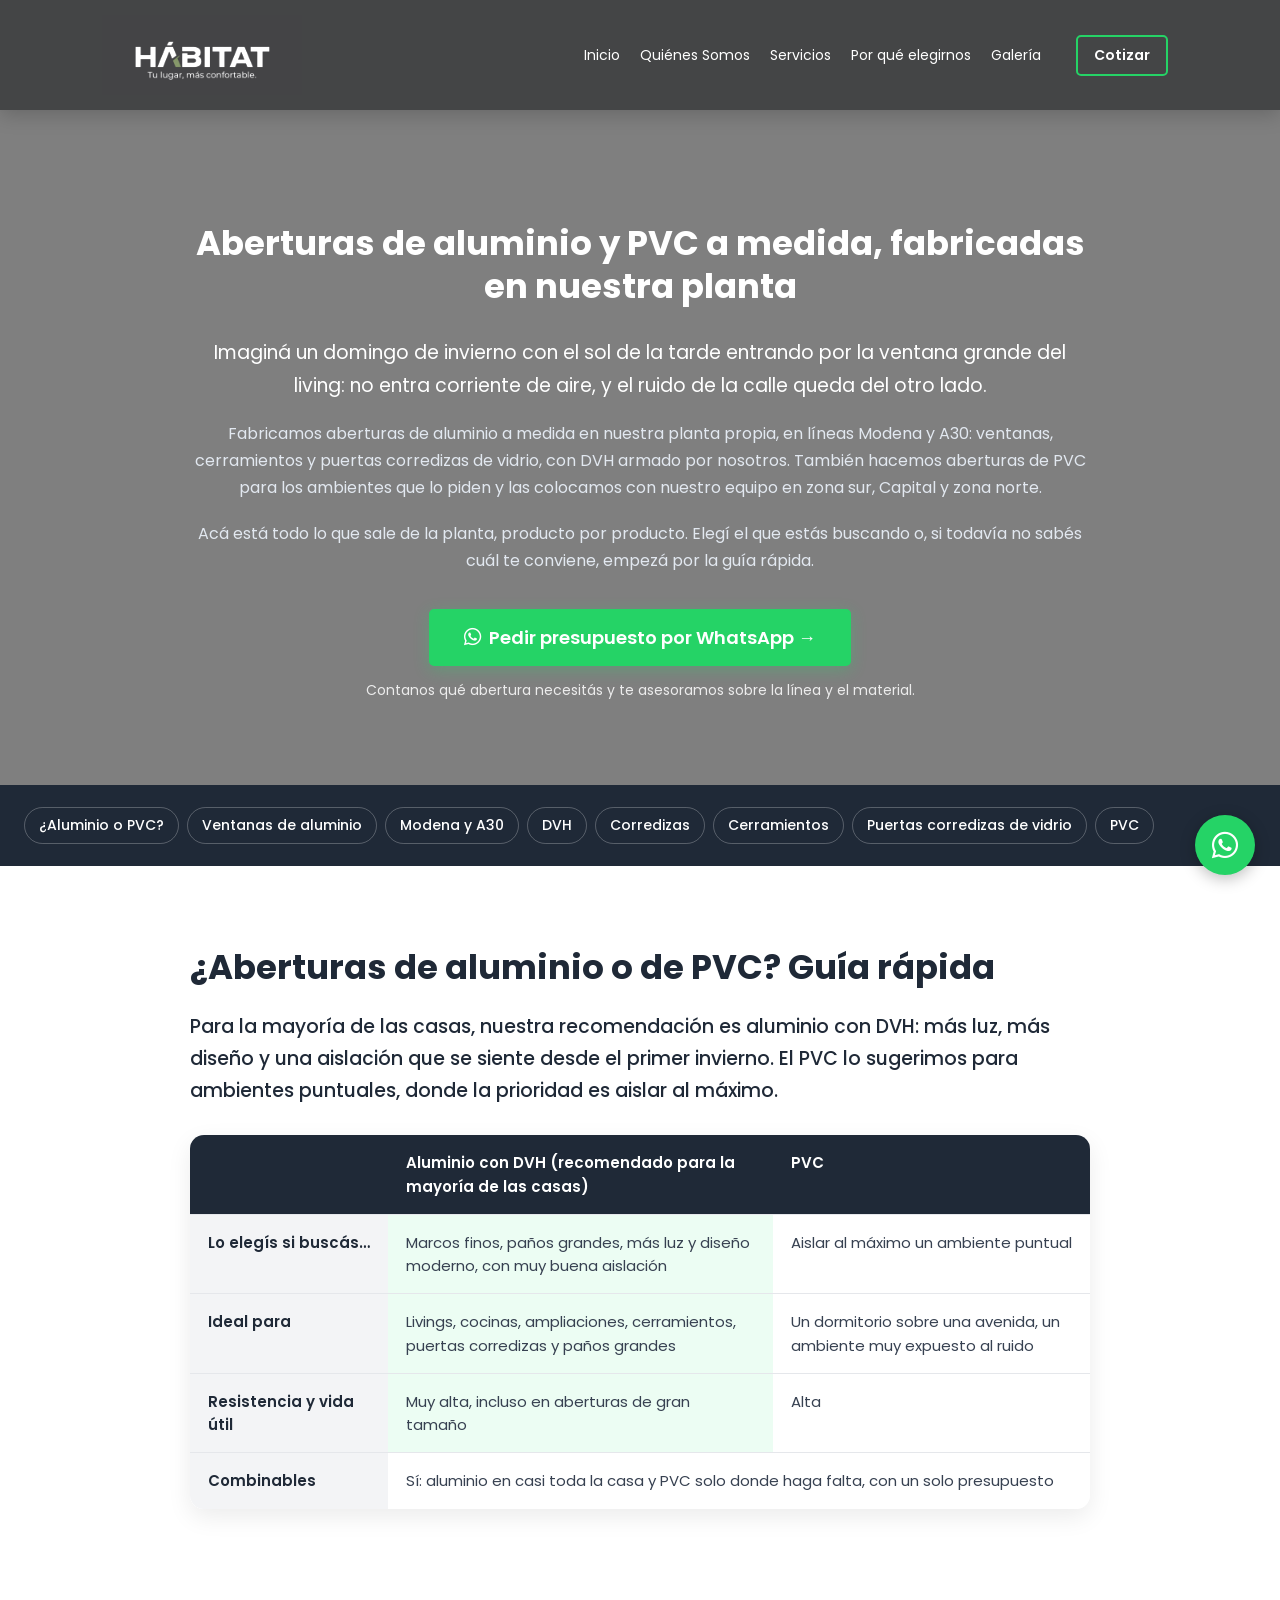
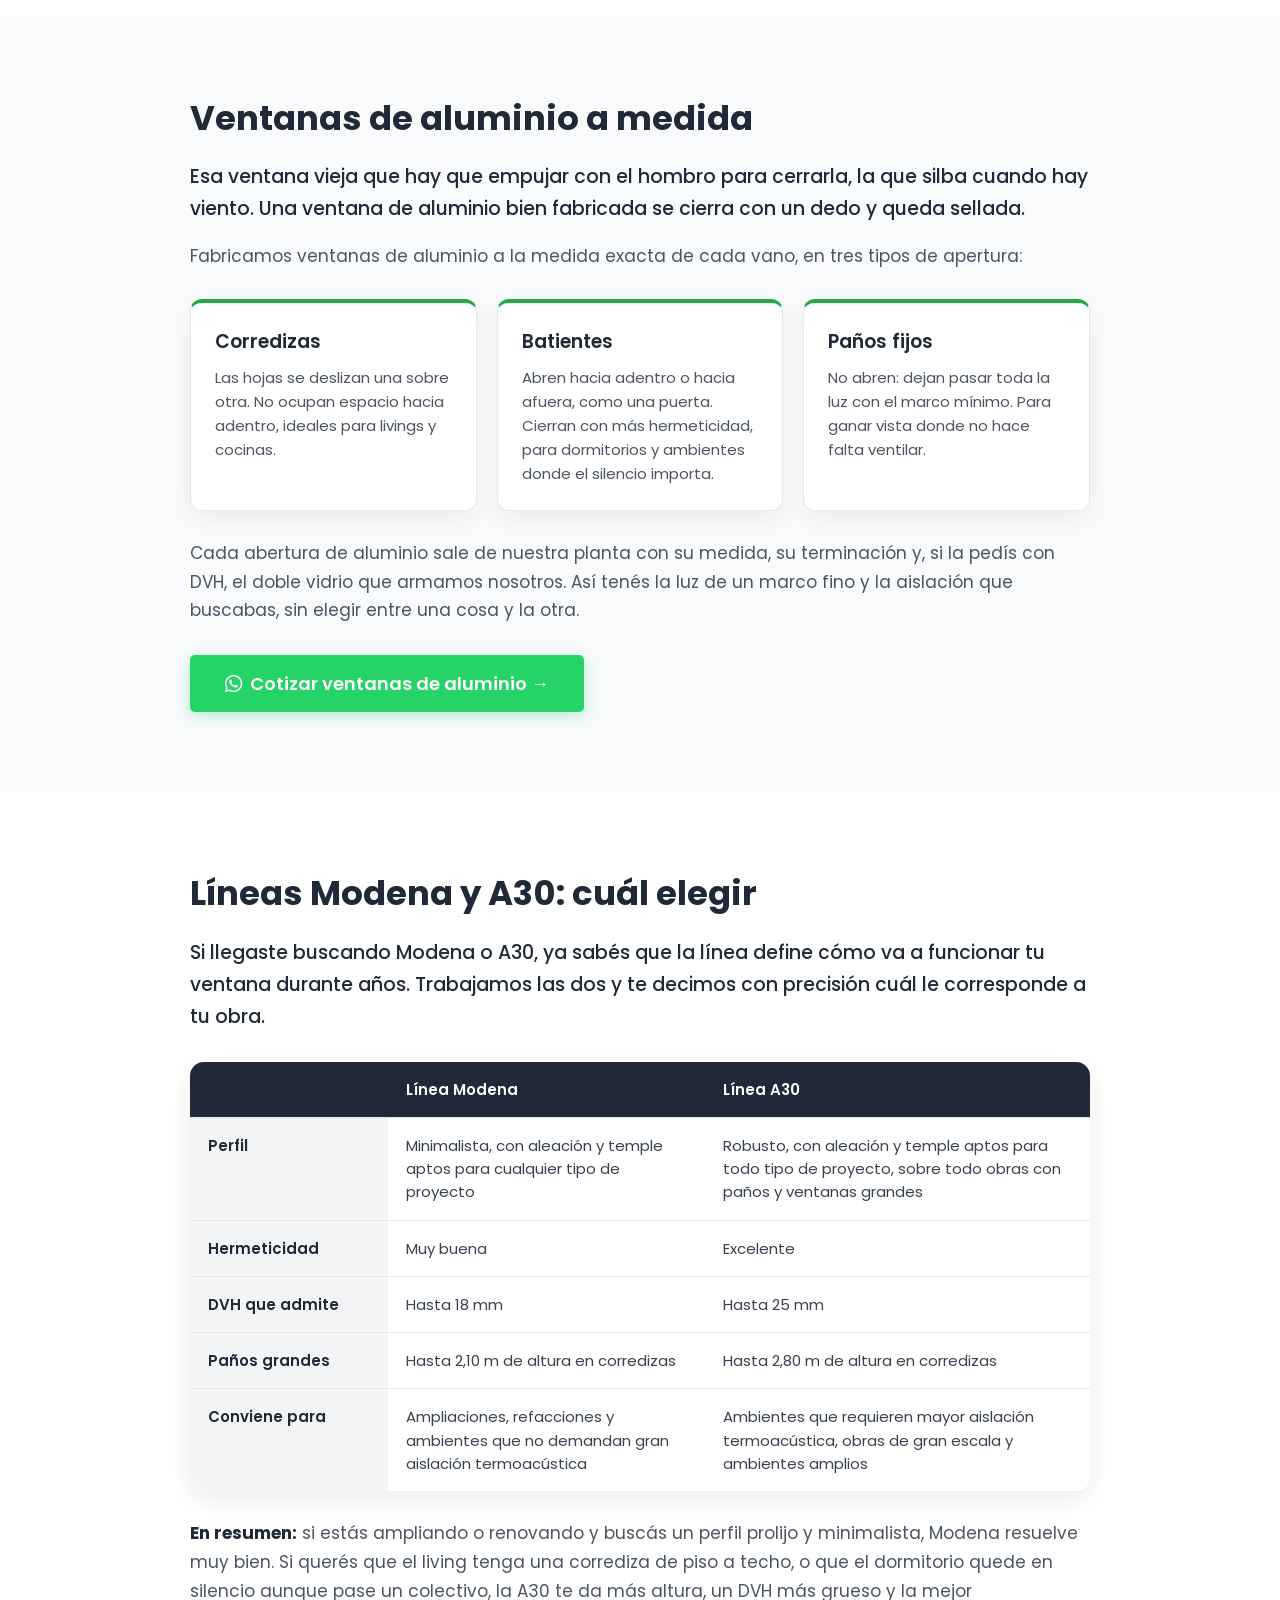
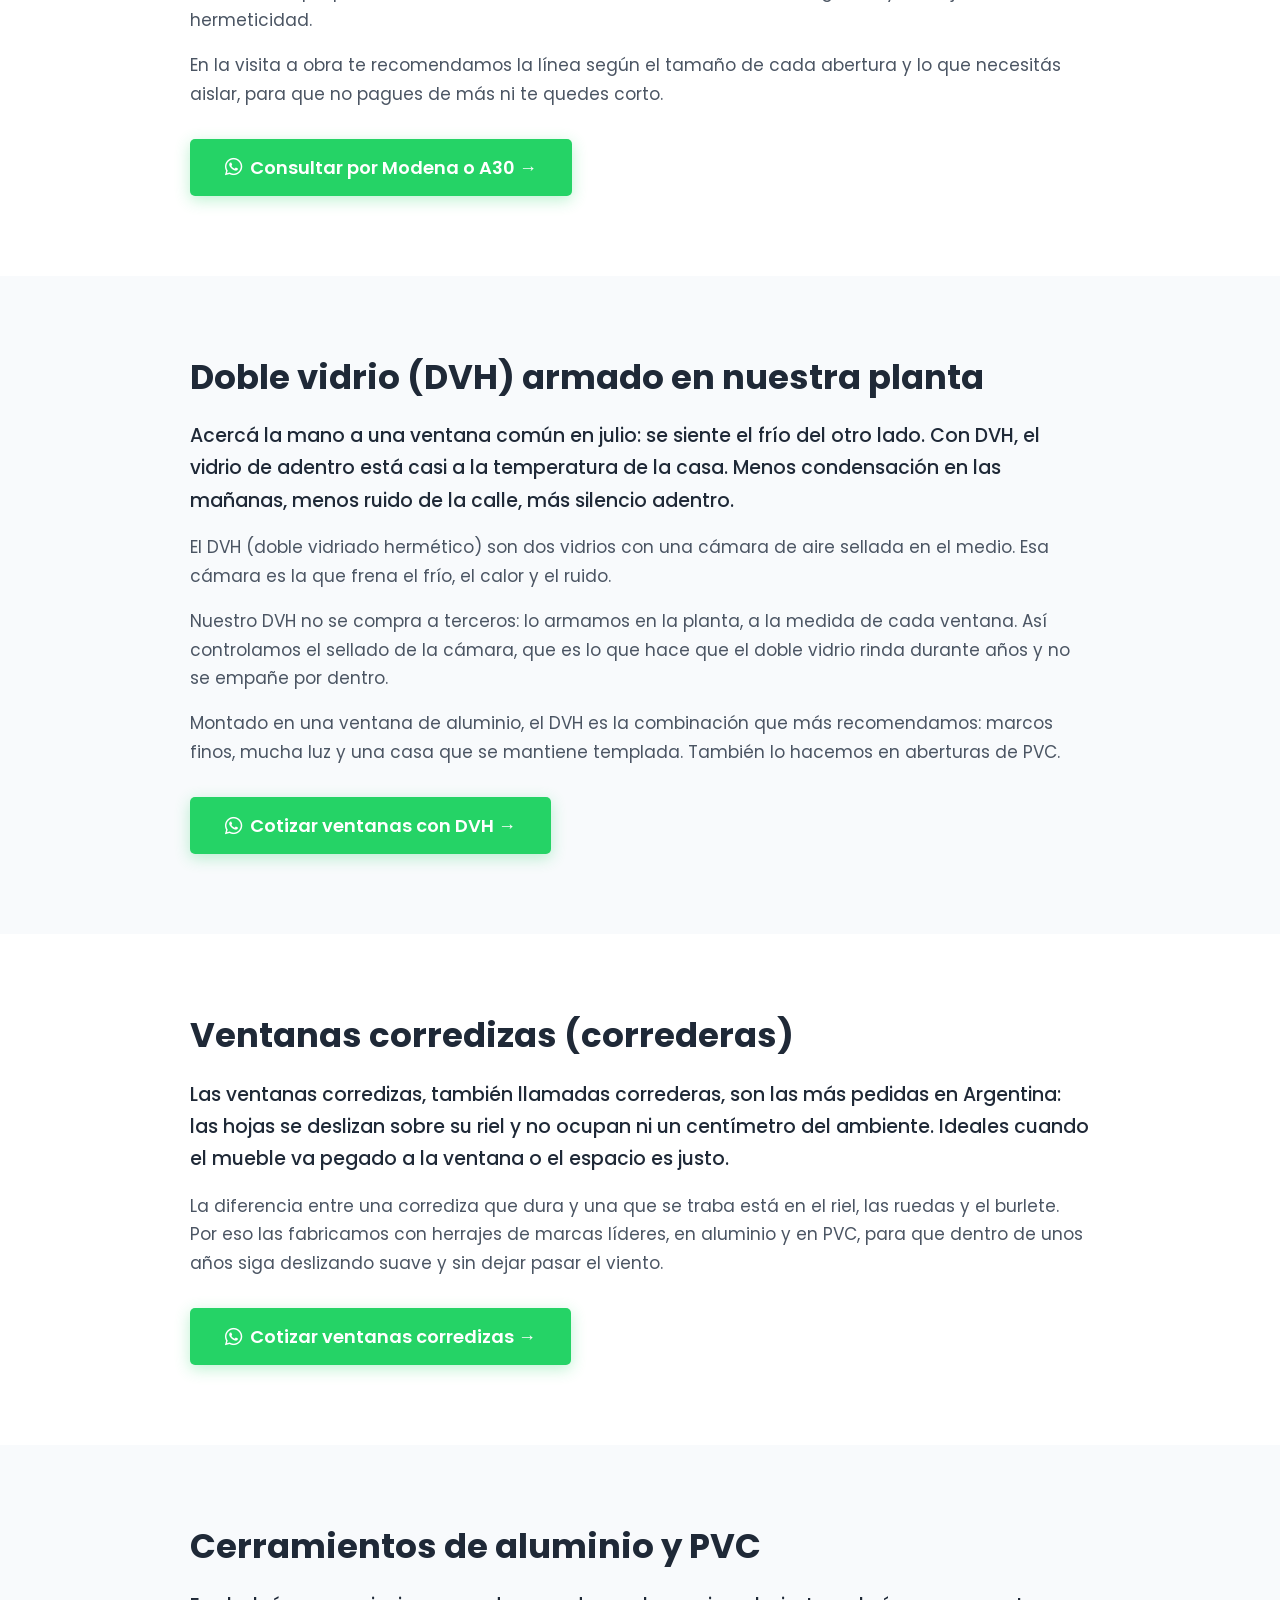
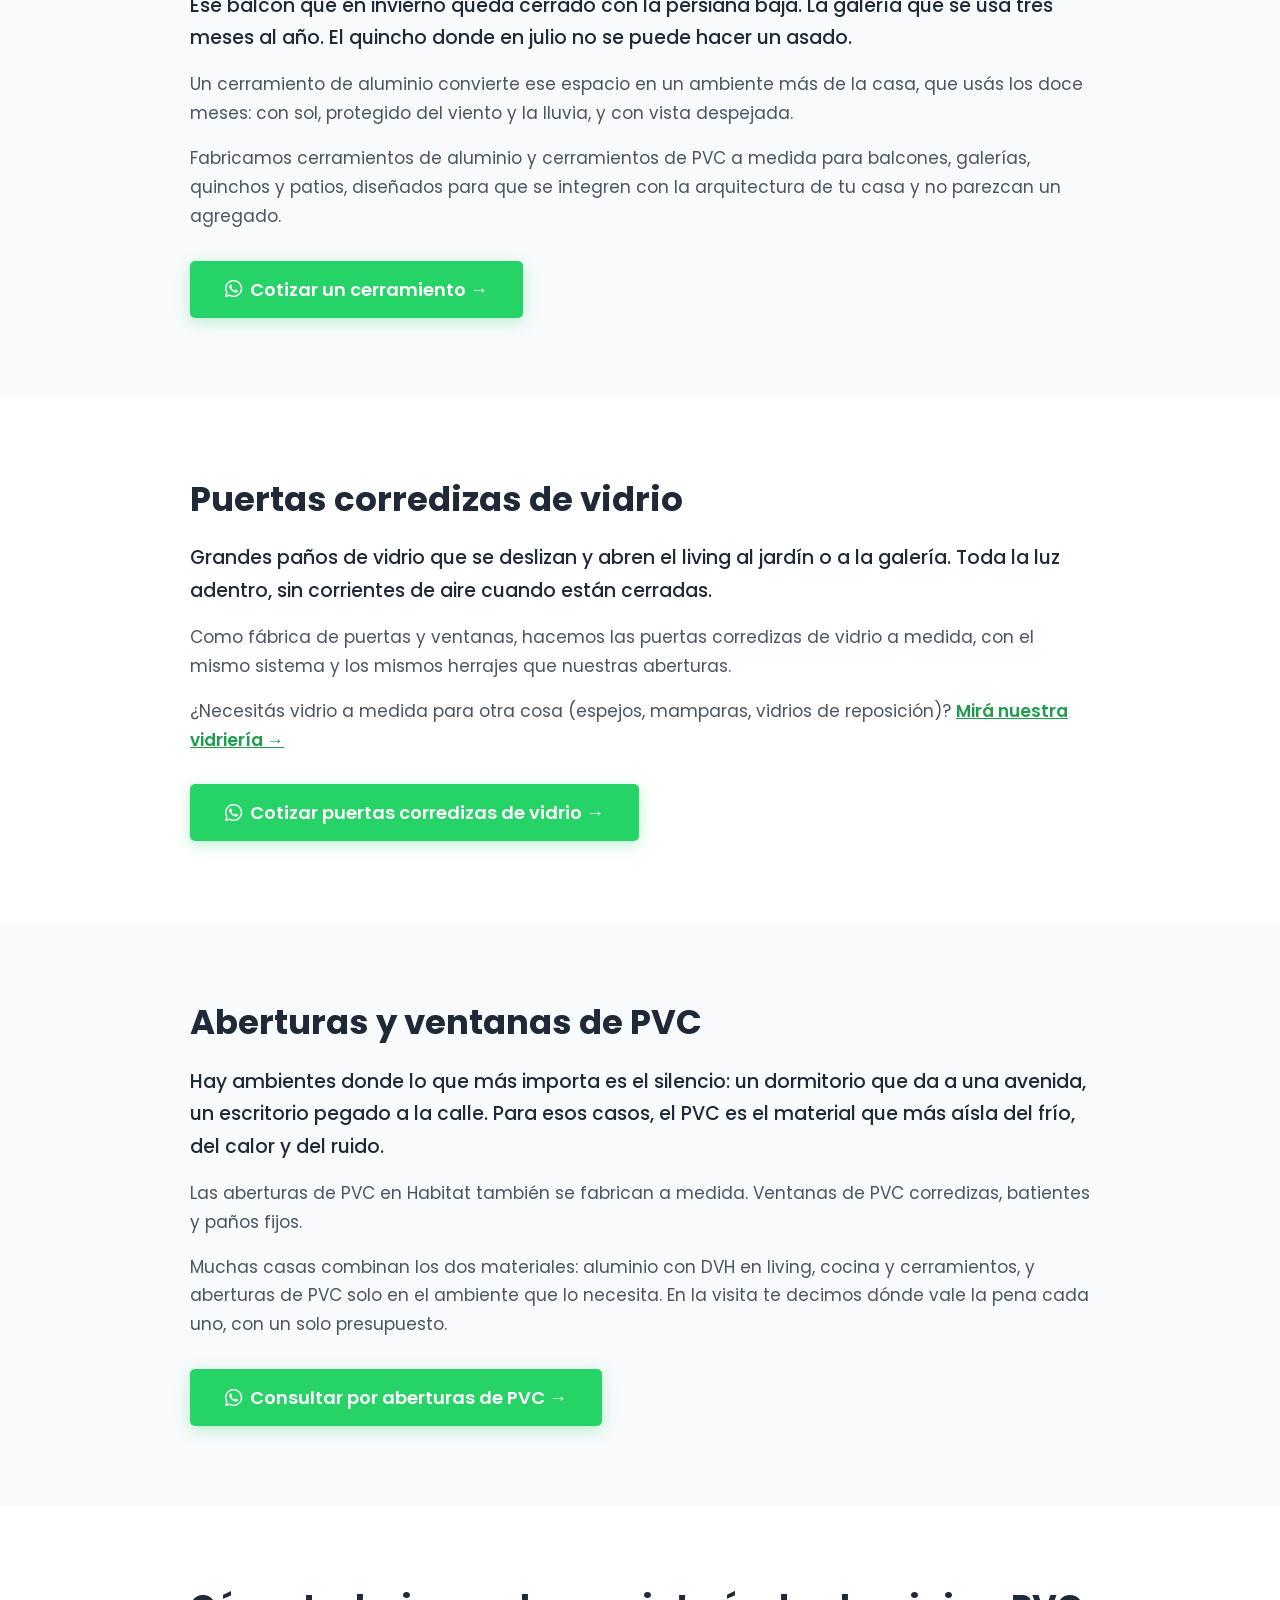
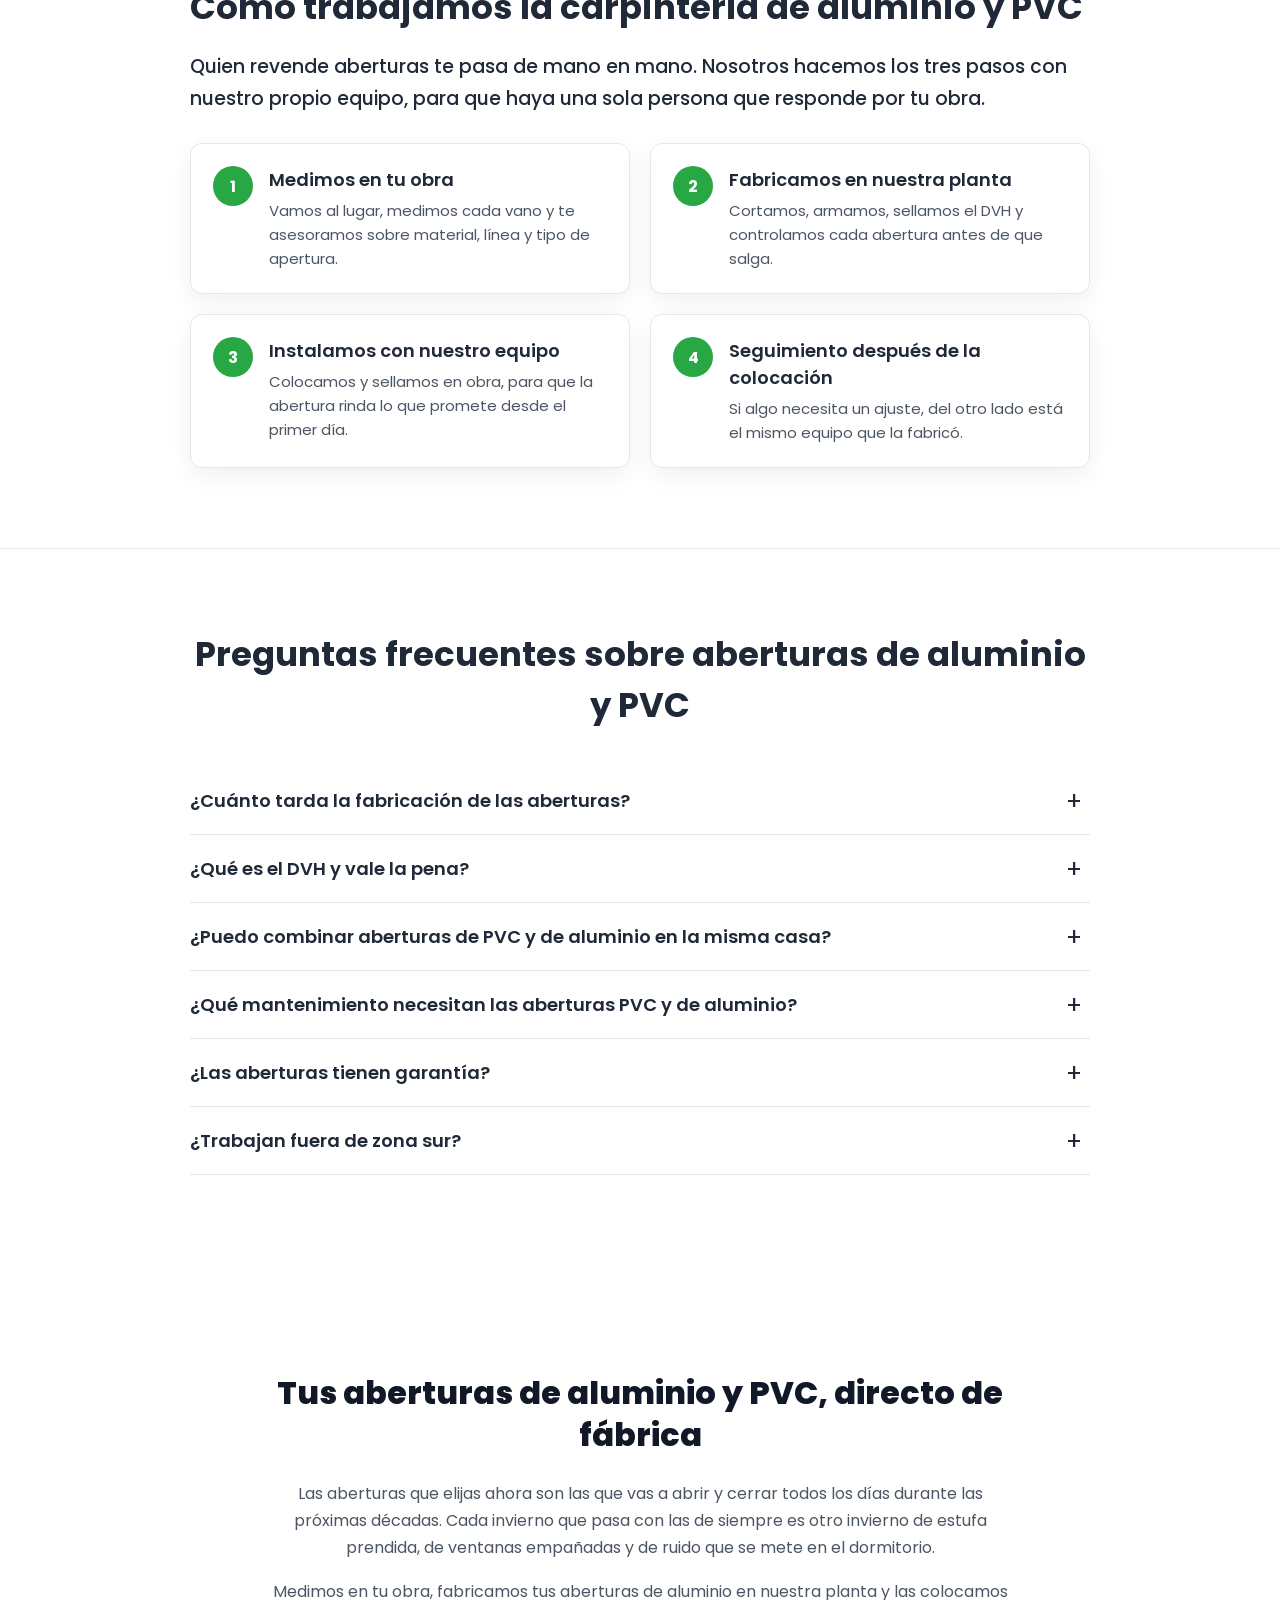
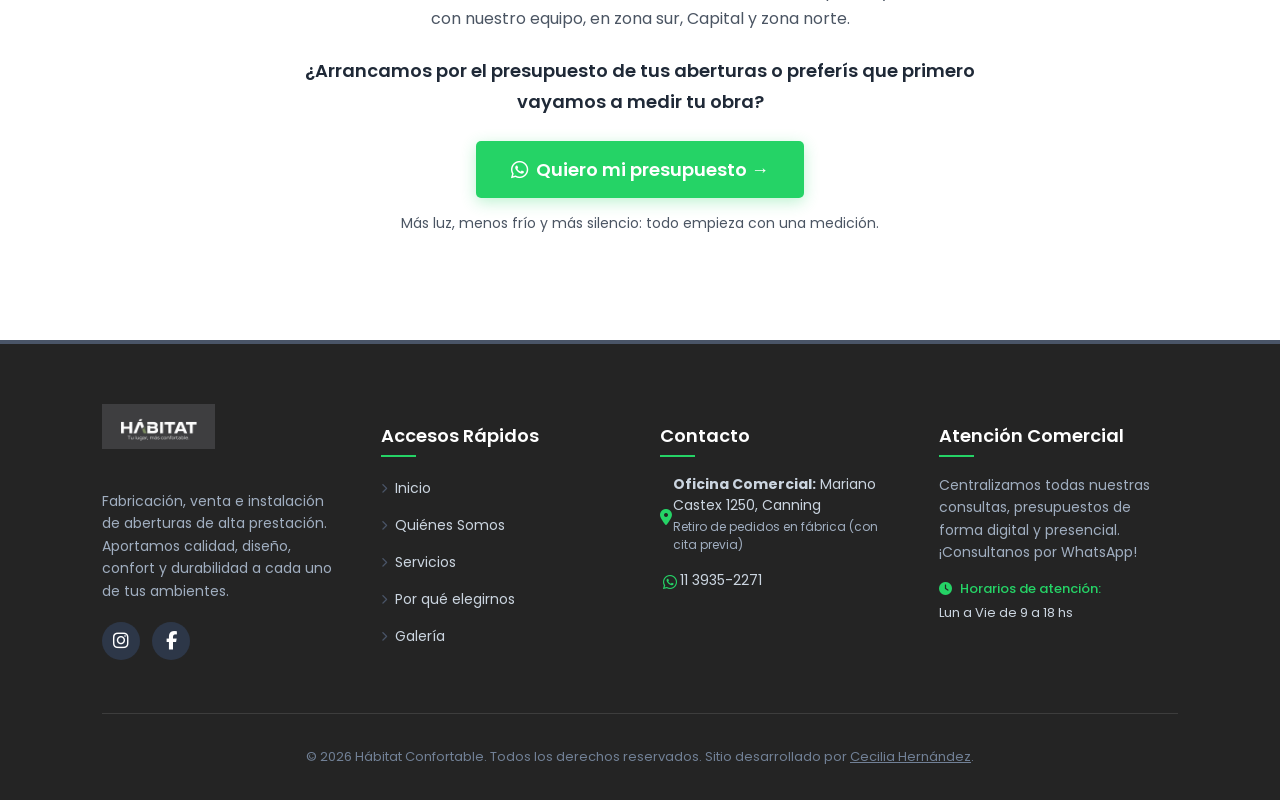
==== aberturas-de-aluminio-y-pvc.html @ ad874d30 "Actualización del sitio web" ====
<!DOCTYPE html>
<html lang="es">
<head>
    <meta charset="UTF-8">
    <meta name="facebook-domain-verification" content="z98kvxkboba6dz3yk1xuetk0y6d1am" />
    <meta name="viewport" content="width=device-width, initial-scale=1.0">
    <!-- PENDIENTE: title y description propuestos por mí (el documento de contenido no los trae). Ajustalos si hace falta. -->
    <title>Aberturas de Aluminio y PVC a Medida en Canning | Hábitat Confortable</title>
    <meta name="description" content="Aberturas de aluminio y PVC a medida, fabricadas en nuestra planta de Canning. Líneas Modena y A30, DVH, cerramientos y puertas corredizas. Pedí tu presupuesto.">

    <link rel="icon" type="image/png" href="assets/logohabitat(1).png">
    <link rel="apple-touch-icon" href="assets/logohabitat(1).png">
    <link rel="canonical" href="https://habitatconfortable.com.ar/aberturas-de-aluminio-y-pvc">

    <meta property="og:title" content="Aberturas de Aluminio y PVC a Medida en Canning | Hábitat Confortable">
    <meta property="og:description" content="Aberturas de aluminio y PVC a medida, fabricadas en nuestra planta de Canning. Líneas Modena y A30, DVH, cerramientos y puertas corredizas.">
    <meta property="og:image" content="https://habitatconfortable.com.ar/assets/logohabitat%281%29.png">
    <meta property="og:url" content="https://habitatconfortable.com.ar/aberturas-de-aluminio-y-pvc">
    <meta property="og:type" content="website">

    <script>(function(w,d,s,l,i){w[l]=w[l]||[];w[l].push({'gtm.start':
    new Date().getTime(),event:'gtm.js'});var f=d.getElementsByTagName(s)[0],
    j=d.createElement(s),dl=l!='dataLayer'?'&l='+l:'';j.async=true;j.src=
    'https://www.googletagmanager.com/gtm.js?id='+i+dl;f.parentNode.insertBefore(j,f);
    })(window,document,'script','dataLayer','GTM-58N4S3FC');</script>

    <script>
    !function(f,b,e,v,n,t,s)
    {if(f.fbq)return;n=f.fbq=function(){n.callMethod?
    n.callMethod.apply(n,arguments):n.queue.push(arguments)};
    if(!f._fbq)f._fbq=n;n.push=n;n.loaded=!0;n.version='2.0';
    n.queue=[];t=b.createElement(e);t.async=!0;
    t.src=v;s=b.getElementsByTagName(e)[0];
    s.parentNode.insertBefore(t,s)}(window, document,'script',
    'https://connect.facebook.net/en_US/fbevents.js');
    fbq('init', '1719122956096300');
    fbq('track', 'PageView');
    </script>
    <noscript><img height="1" width="1" style="display:none"
    src="https://www.facebook.com/tr?id=1719122956096300&ev=PageView&noscript=1"
    /></noscript>

    <link rel="preconnect" href="https://fonts.googleapis.com">
    <link rel="preconnect" href="https://fonts.gstatic.com" crossorigin>
    <link href="https://fonts.googleapis.com/css2?family=Poppins:wght@300;400;600;700&display=swap" rel="stylesheet">
    <link rel="stylesheet" href="https://cdnjs.cloudflare.com/ajax/libs/font-awesome/6.4.2/css/all.min.css">
    <link rel="stylesheet" href="style.css">

    <style>
    /* ===== Estilos propios de la página hub ===== */
    section[id] { scroll-margin-top: 130px; }

    /* Hero más compacto que el del home */
    .hub-hero { min-height: 75vh; padding: 70px 20px; }
    .hub-hero .hero-content h1 { font-size: 34px; }
    .hub-hero .cta-micro { margin: 14px 0 0; font-size: 14px; line-height: 1.5; color: rgba(255, 255, 255, 0.85); }

    /* Índice de anclas debajo del hero */
    .anchor-bar { background: #1f2937; padding: 18px 20px; text-align: center; }
    .anchor-bar a { display: inline-block; margin: 4px 4px; padding: 7px 14px; border: 1px solid rgba(255,255,255,0.25); border-radius: 999px; color: #ffffff; text-decoration: none; font-size: 14px; font-weight: 500; transition: all 0.3s ease; }
    .anchor-bar a:hover { background: #25d366; border-color: #25d366; }

    /* Secciones de contenido */
    .hub-section { padding: 80px 20px; background: #ffffff; }
    .hub-section.alt { background: #f8fafc; }
    .hub-inner { max-width: 900px; margin: 0 auto; }
    .hub-section h2 { margin: 0 0 22px; font-size: 34px; font-weight: 700; line-height: 1.25; color: #1f2937; }
    .hub-section p { margin: 0 0 16px; font-size: 17px; line-height: 1.7; color: #4b5563; }
    .hub-section p.hub-lead { font-size: 19px; font-weight: 500; color: #1f2937; }
    .hub-section strong { color: #1f2937; }
    .hub-cta { margin-top: 30px; }
    .hub-more { display: inline-block; margin-top: 4px; font-weight: 600; color: #1f9d4d; text-decoration: none; }
    .hub-more:hover { text-decoration: underline; text-underline-offset: 3px; }
    .hub-inline-link { color: #1f9d4d; font-weight: 600; }

    /* Tablas */
    .table-scroll { overflow-x: auto; margin: 28px 0; border-radius: 14px; box-shadow: 0 8px 25px rgba(0, 0, 0, 0.08); }
    .hub-table { width: 100%; min-width: 560px; border-collapse: collapse; background: #ffffff; }
    .hub-table th, .hub-table td { padding: 16px 18px; text-align: left; vertical-align: top; font-size: 15px; line-height: 1.55; color: #374151; border-bottom: 1px solid #e5e7eb; }
    .hub-table thead th { background: #1f2937; color: #ffffff; font-weight: 600; }
    .hub-table tbody th { width: 22%; font-weight: 600; color: #1f2937; background: #f3f4f6; }
    .hub-table tbody tr:last-child th, .hub-table tbody tr:last-child td { border-bottom: 0; }
    .hub-table .recommended { background: #ecfdf3; }

    /* Tarjetas de tipos de apertura */
    .hub-cards { display: grid; grid-template-columns: repeat(3, 1fr); gap: 20px; margin: 28px 0; }
    .hub-card { padding: 24px; background: #ffffff; border: 1px solid #e5e7eb; border-top: 4px solid #28a745; border-radius: 12px; box-shadow: 0 8px 25px rgba(0, 0, 0, 0.06); }
    .hub-card h3 { margin: 0 0 10px; font-size: 19px; font-weight: 600; color: #1f2937; }
    .hub-card p { margin: 0; font-size: 15px; line-height: 1.6; }

    /* Cómo trabajamos */
    .steps-grid { display: grid; grid-template-columns: repeat(2, 1fr); gap: 20px; margin-top: 28px; }
    .step-card { display: flex; gap: 16px; align-items: flex-start; padding: 22px; background: #ffffff; border: 1px solid #e5e7eb; border-radius: 12px; box-shadow: 0 8px 25px rgba(0, 0, 0, 0.06); }
    .step-num { flex: 0 0 40px; width: 40px; height: 40px; display: flex; align-items: center; justify-content: center; border-radius: 50%; background: #28a745; color: #ffffff; font-weight: 700; }
    .step-card h3 { margin: 0 0 6px; font-size: 18px; font-weight: 600; color: #1f2937; }
    .step-card p { margin: 0; font-size: 15px; line-height: 1.6; }

    /* Preguntas frecuentes */
    .faq-section { padding: 80px 20px; background: #ffffff; border-top: 1px solid #e5e7eb; }
    .faq-inner { max-width: 900px; margin: 0 auto; }
    .faq-section h2 { margin: 0 0 36px; text-align: center; font-size: 34px; font-weight: 700; color: #1f2937; }
    .faq-item { border-bottom: 1px solid #e5e7eb; }
    .faq-item summary { position: relative; cursor: pointer; list-style: none; padding: 20px 40px 20px 0; font-size: 18px; font-weight: 600; color: #1f2937; }
    .faq-item summary::-webkit-details-marker { display: none; }
    .faq-item summary::after { content: "+"; position: absolute; right: 8px; top: 50%; transform: translateY(-50%); font-size: 24px; font-weight: 400; }
    .faq-item[open] summary::after { content: "–"; }
    .faq-answer { padding: 0 0 22px; font-size: 16px; line-height: 1.7; color: #4b5563; }
    .faq-answer p { margin: 0; }

    .final-cta-section .final-note { margin-top: 14px; font-size: 14px; color: #4b5563; }
    .final-cta-section .final-question { font-size: 18px; font-weight: 600; color: #1f2937; margin: 24px 0; }

    /* Botón flotante de WhatsApp */
    .whatsapp-float { position: fixed; width: 60px; height: 60px; bottom: 25px; right: 25px; background-color: #25d366; color: #FFF; border-radius: 50px; text-align: center; font-size: 30px; box-shadow: 0 4px 15px rgba(0, 0, 0, 0.25); z-index: 1000; display: flex; align-items: center; justify-content: center; text-decoration: none; transition: all 0.3s ease; }
    .whatsapp-float:hover { background-color: #20ba5a; transform: scale(1.1); box-shadow: 0 6px 20px rgba(0, 0, 0, 0.35); color: #FFF; }

    @media (max-width: 900px) {
        .hub-cards { grid-template-columns: 1fr; }
        .steps-grid { grid-template-columns: 1fr; }
    }
    @media (max-width: 600px) {
        .hub-hero { min-height: 70vh; padding: 50px 18px; }
        .hub-hero .hero-content h1 { font-size: 25px; }
        .hub-section, .faq-section { padding: 55px 18px; }
        .hub-section h2, .faq-section h2 { font-size: 26px; }
        .hub-section p { font-size: 16px; }
        .faq-item summary { font-size: 16px; }
    }
    </style>

<!-- Schema de la página hub: CollectionPage + ItemList + 7 Service + FAQPage.
     IMPORTANTE: el FAQPage debe coincidir PALABRA POR PALABRA con la sección #preguntas-frecuentes del body. -->
<script type="application/ld+json">
{
  "@context": "https://schema.org",
  "@graph": [
    {
      "@type": "CollectionPage",
      "@id": "https://habitatconfortable.com.ar/aberturas-de-aluminio-y-pvc#webpage",
      "url": "https://habitatconfortable.com.ar/aberturas-de-aluminio-y-pvc",
      "name": "Aberturas de aluminio y PVC a medida, fabricadas en nuestra planta",
      "inLanguage": "es-AR",
      "isPartOf": { "@id": "https://habitatconfortable.com.ar/#website" },
      "about": { "@id": "https://habitatconfortable.com.ar/#business" },
      "mainEntity": { "@id": "https://habitatconfortable.com.ar/aberturas-de-aluminio-y-pvc#catalogo" }
    },
    {
      "@type": "ItemList",
      "@id": "https://habitatconfortable.com.ar/aberturas-de-aluminio-y-pvc#catalogo",
      "name": "Aberturas de aluminio y PVC",
      "numberOfItems": 7,
      "itemListElement": [
        { "@type": "ListItem", "position": 1, "item": { "@id": "https://habitatconfortable.com.ar/aberturas-de-aluminio-y-pvc#ventanas-de-aluminio" } },
        { "@type": "ListItem", "position": 2, "item": { "@id": "https://habitatconfortable.com.ar/aberturas-de-aluminio-y-pvc#lineas-modena-a30" } },
        { "@type": "ListItem", "position": 3, "item": { "@id": "https://habitatconfortable.com.ar/aberturas-de-aluminio-y-pvc#dvh" } },
        { "@type": "ListItem", "position": 4, "item": { "@id": "https://habitatconfortable.com.ar/aberturas-de-aluminio-y-pvc#ventanas-correderas" } },
        { "@type": "ListItem", "position": 5, "item": { "@id": "https://habitatconfortable.com.ar/aberturas-de-aluminio-y-pvc#cerramientos" } },
        { "@type": "ListItem", "position": 6, "item": { "@id": "https://habitatconfortable.com.ar/aberturas-de-aluminio-y-pvc#puertas-corredizas-de-vidrio" } },
        { "@type": "ListItem", "position": 7, "item": { "@id": "https://habitatconfortable.com.ar/aberturas-de-aluminio-y-pvc#aberturas-de-pvc" } }
      ]
    },
    {
      "@type": "Service",
      "@id": "https://habitatconfortable.com.ar/aberturas-de-aluminio-y-pvc#ventanas-de-aluminio",
      "name": "Ventanas de aluminio a medida",
      "serviceType": "Ventanas de aluminio",
      "description": "Ventanas de aluminio fabricadas a la medida exacta de cada vano, en tres tipos de apertura: corredizas, batientes y paños fijos, con DVH armado en planta opcional.",
      "url": "https://habitatconfortable.com.ar/aberturas-de-aluminio-y-pvc#ventanas-de-aluminio",
      "provider": { "@id": "https://habitatconfortable.com.ar/#business" },
      "areaServed": [
        { "@type": "AdministrativeArea", "name": "Zona Sur del Gran Buenos Aires" },
        { "@type": "City", "name": "Ciudad Autónoma de Buenos Aires" },
        { "@type": "AdministrativeArea", "name": "Zona Norte del Gran Buenos Aires" }
      ]
    },
    {
      "@type": "Service",
      "@id": "https://habitatconfortable.com.ar/aberturas-de-aluminio-y-pvc#lineas-modena-a30",
      "name": "Líneas de aluminio Modena y A30",
      "serviceType": "Aberturas de aluminio",
      "description": "Aberturas de aluminio en línea Modena (perfil minimalista, DVH hasta 18 mm, corredizas hasta 2,10 m de altura) y línea A30 (perfil robusto, DVH hasta 25 mm, corredizas hasta 2,80 m de altura).",
      "url": "https://habitatconfortable.com.ar/aberturas-de-aluminio-y-pvc#lineas-modena-a30",
      "provider": { "@id": "https://habitatconfortable.com.ar/#business" },
      "areaServed": [
        { "@type": "AdministrativeArea", "name": "Zona Sur del Gran Buenos Aires" },
        { "@type": "City", "name": "Ciudad Autónoma de Buenos Aires" },
        { "@type": "AdministrativeArea", "name": "Zona Norte del Gran Buenos Aires" }
      ]
    },
    {
      "@type": "Service",
      "@id": "https://habitatconfortable.com.ar/aberturas-de-aluminio-y-pvc#dvh",
      "name": "Doble vidriado hermético (DVH) armado en planta",
      "serviceType": "Ventanas con DVH",
      "description": "Dos vidrios con una cámara de aire sellada en el medio, armados en nuestra planta a la medida de cada ventana, para aislar del frío, del calor y del ruido.",
      "url": "https://habitatconfortable.com.ar/aberturas-de-aluminio-y-pvc#dvh",
      "provider": { "@id": "https://habitatconfortable.com.ar/#business" },
      "areaServed": [
        { "@type": "AdministrativeArea", "name": "Zona Sur del Gran Buenos Aires" },
        { "@type": "City", "name": "Ciudad Autónoma de Buenos Aires" },
        { "@type": "AdministrativeArea", "name": "Zona Norte del Gran Buenos Aires" }
      ]
    },
    {
      "@type": "Service",
      "@id": "https://habitatconfortable.com.ar/aberturas-de-aluminio-y-pvc#ventanas-correderas",
      "name": "Ventanas corredizas (correderas)",
      "serviceType": "Ventanas corredizas",
      "description": "Ventanas corredizas de aluminio y PVC con herrajes de marcas líderes, que se deslizan sobre su riel sin ocupar espacio del ambiente.",
      "url": "https://habitatconfortable.com.ar/aberturas-de-aluminio-y-pvc#ventanas-correderas",
      "provider": { "@id": "https://habitatconfortable.com.ar/#business" },
      "areaServed": [
        { "@type": "AdministrativeArea", "name": "Zona Sur del Gran Buenos Aires" },
        { "@type": "City", "name": "Ciudad Autónoma de Buenos Aires" },
        { "@type": "AdministrativeArea", "name": "Zona Norte del Gran Buenos Aires" }
      ]
    },
    {
      "@type": "Service",
      "@id": "https://habitatconfortable.com.ar/aberturas-de-aluminio-y-pvc#cerramientos",
      "name": "Cerramientos de aluminio y PVC",
      "serviceType": "Cerramientos",
      "description": "Cerramientos de aluminio y de PVC a medida para balcones, galerías, quinchos y patios.",
      "url": "https://habitatconfortable.com.ar/aberturas-de-aluminio-y-pvc#cerramientos",
      "provider": { "@id": "https://habitatconfortable.com.ar/#business" },
      "areaServed": [
        { "@type": "AdministrativeArea", "name": "Zona Sur del Gran Buenos Aires" },
        { "@type": "City", "name": "Ciudad Autónoma de Buenos Aires" },
        { "@type": "AdministrativeArea", "name": "Zona Norte del Gran Buenos Aires" }
      ]
    },
    {
      "@type": "Service",
      "@id": "https://habitatconfortable.com.ar/aberturas-de-aluminio-y-pvc#puertas-corredizas-de-vidrio",
      "name": "Puertas corredizas de vidrio",
      "serviceType": "Puertas corredizas de vidrio",
      "description": "Puertas corredizas de vidrio a medida, con grandes paños que integran el living con el jardín o la galería.",
      "url": "https://habitatconfortable.com.ar/aberturas-de-aluminio-y-pvc#puertas-corredizas-de-vidrio",
      "provider": { "@id": "https://habitatconfortable.com.ar/#business" },
      "areaServed": [
        { "@type": "AdministrativeArea", "name": "Zona Sur del Gran Buenos Aires" },
        { "@type": "City", "name": "Ciudad Autónoma de Buenos Aires" },
        { "@type": "AdministrativeArea", "name": "Zona Norte del Gran Buenos Aires" }
      ]
    },
    {
      "@type": "Service",
      "@id": "https://habitatconfortable.com.ar/aberturas-de-aluminio-y-pvc#aberturas-de-pvc",
      "name": "Aberturas y ventanas de PVC",
      "serviceType": "Aberturas de PVC",
      "description": "Aberturas de PVC fabricadas en nuestra planta, a medida: ventanas corredizas, batientes y paños fijos para los ambientes que necesitan aislar al máximo.",
      "url": "https://habitatconfortable.com.ar/aberturas-de-aluminio-y-pvc#aberturas-de-pvc",
      "provider": { "@id": "https://habitatconfortable.com.ar/#business" },
      "areaServed": [
        { "@type": "AdministrativeArea", "name": "Zona Sur del Gran Buenos Aires" },
        { "@type": "City", "name": "Ciudad Autónoma de Buenos Aires" },
        { "@type": "AdministrativeArea", "name": "Zona Norte del Gran Buenos Aires" }
      ]
    },
    {
      "@type": "FAQPage",
      "@id": "https://habitatconfortable.com.ar/aberturas-de-aluminio-y-pvc#preguntas-frecuentes",
      "url": "https://habitatconfortable.com.ar/aberturas-de-aluminio-y-pvc",
      "inLanguage": "es-AR",
      "isPartOf": { "@id": "https://habitatconfortable.com.ar/aberturas-de-aluminio-y-pvc#webpage" },
      "mainEntity": [
        {
          "@type": "Question",
          "name": "¿Cuánto tarda la fabricación de las aberturas?",
          "acceptedAnswer": { "@type": "Answer", "text": "Depende de la línea y de la cantidad de aberturas. Para una ventana suelta, entre 3 y 4 días. Para un pedido chico o mediano, de una a tres semanas. Y para una obra casi completa, de 10 aberturas o más, entre 30 y 45 días. Te confirmamos la fecha exacta al aprobar el presupuesto, para que organices tu obra sin adivinar." }
        },
        {
          "@type": "Question",
          "name": "¿Qué es el DVH y vale la pena?",
          "acceptedAnswer": { "@type": "Answer", "text": "Es un doble vidriado hermético: dos vidrios con una cámara de aire sellada en el medio. Aísla mucho más que un vidrio simple del frío, del calor y del ruido, y reduce la condensación. Si vas a cambiar las aberturas, es la mejora que más se siente en el día a día, y en una ventana de aluminio te da aislación sin resignar luz." }
        },
        {
          "@type": "Question",
          "name": "¿Puedo combinar aberturas de PVC y de aluminio en la misma casa?",
          "acceptedAnswer": { "@type": "Answer", "text": "Sí. Lo habitual es aluminio con DVH en la mayor parte de la casa (living, cocina, cerramientos, puertas corredizas) y PVC solo en el ambiente que necesita aislar al máximo, como un dormitorio sobre una avenida. Como fabricamos los dos materiales, te armamos un solo presupuesto y una sola instalación." }
        },
        {
          "@type": "Question",
          "name": "¿Qué mantenimiento necesitan las aberturas PVC y de aluminio?",
          "acceptedAnswer": { "@type": "Answer", "text": "Prácticamente ninguno. Lo único que te pedimos es mantener limpios los rieles. Trabajan con grasa y, si se llenan de tierra, se mezclan y las ruedas se empastan, y eso sí perjudica la abertura. Con los rieles limpios, tu abertura sigue deslizando suave año tras año." }
        },
        {
          "@type": "Question",
          "name": "¿Las aberturas tienen garantía?",
          "acceptedAnswer": { "@type": "Answer", "text": "Sí, y por escrito. Cubrimos durante 6 meses cualquier error de fabricación, colocación o montaje. Al quedar por escrito, es un compromiso que nos obliga a cumplir. No cubre daños por mal uso o descuido de la abertura. Además, trabajamos con perfiles y herrajes de marcas líderes y hacemos seguimiento después de la colocación." }
        },
        {
          "@type": "Question",
          "name": "¿Trabajan fuera de zona sur?",
          "acceptedAnswer": { "@type": "Answer", "text": "Sí. Nuestra planta está en Canning y la mayor parte de nuestras obras son en zona sur, pero también fabricamos e instalamos en Capital Federal y zona norte. Escribinos con tu localidad y coordinamos la visita para medir." }
        }
      ]
    }
  ]
}
</script>
</head>
<body>
<noscript><iframe src="https://www.googletagmanager.com/ns.html?id=GTM-58N4S3FC"
height="0" width="0" style="display:none;visibility:hidden"></iframe></noscript>

    <header>
        <div class="logo">
            <a href="/"><img src="assets/logohabitat(1).png" alt="Habitat Confortable Logo"></a>
        </div>
        <nav>
            <a href="/">Inicio</a>
            <a href="/#nosotros">Quiénes Somos</a>
            <a href="/aberturas-de-aluminio-y-pvc">Servicios</a>
            <a href="/#elegirnos-aberturas">Por qué elegirnos</a>
            <a href="/#galeria">Galería</a>
            <a href="/#cobertura" class="btn-nav-cotizar">Cotizar</a>
        </nav>
    </header>

<!-- ============ HERO ============ -->
<!-- Imagen propuesta: abertura de aluminio terminada por Hábitat (living con corrediza o paño fijo de piso a techo, luz de tarde, casa habitada).
     El fondo se define en style.css (.hero): para cambiarlo solo en esta página, agregar background-image en .hub-hero. -->
<section id="inicio" class="hero hub-hero">
    <div class="hero-overlay"></div>
    <div class="hero-content">
        <h1>Aberturas de aluminio y PVC a medida, fabricadas en nuestra planta</h1>
        <div class="hero-text">
            <p class="hero-lead">Imaginá un domingo de invierno con el sol de la tarde entrando por la ventana grande del living: no entra corriente de aire, y el ruido de la calle queda del otro lado.</p>
            <p>Fabricamos aberturas de aluminio a medida en nuestra planta propia, en líneas Modena y A30: ventanas, cerramientos y puertas corredizas de vidrio, con DVH armado por nosotros. También hacemos aberturas de PVC para los ambientes que lo piden y las colocamos con nuestro equipo en zona sur, Capital y zona norte.</p>
            <p>Acá está todo lo que sale de la planta, producto por producto. Elegí el que estás buscando o, si todavía no sabés cuál te conviene, empezá por la guía rápida.</p>
        </div>
        <!-- CTA 1 -->
        <a href="https://wa.me/5491139352271?text=Hola%2C%20vi%20el%20sitio%20web%20y%20quiero%20cotizar%20aberturas" class="btn-main-wa" data-cta="hub_hero" target="_blank" rel="noopener noreferrer">
            <i class="fab fa-whatsapp"></i> Pedir presupuesto por WhatsApp →
        </a>
        <p class="cta-micro">Contanos qué abertura necesitás y te asesoramos sobre la línea y el material.</p>
    </div>
</section>

<!-- Índice de anclas -->
<nav class="anchor-bar" aria-label="Índice de la página">
    <a href="#guia-aluminio-pvc">¿Aluminio o PVC?</a>
    <a href="#ventanas-de-aluminio">Ventanas de aluminio</a>
    <a href="#lineas-modena-a30">Modena y A30</a>
    <a href="#dvh">DVH</a>
    <a href="#ventanas-correderas">Corredizas</a>
    <a href="#cerramientos">Cerramientos</a>
    <a href="#puertas-corredizas-de-vidrio">Puertas corredizas de vidrio</a>
    <a href="#aberturas-de-pvc">PVC</a>
</nav>

<!-- ============ GUÍA RÁPIDA: ALUMINIO O PVC ============ -->
<section id="guia-aluminio-pvc" class="hub-section">
    <div class="hub-inner">
        <h2>¿Aberturas de aluminio o de PVC? Guía rápida</h2>
        <p class="hub-lead">Para la mayoría de las casas, nuestra recomendación es aluminio con DVH: más luz, más diseño y una aislación que se siente desde el primer invierno. El PVC lo sugerimos para ambientes puntuales, donde la prioridad es aislar al máximo.</p>

        <div class="table-scroll">
            <table class="hub-table">
                <thead>
                    <tr>
                        <th></th>
                        <th>Aluminio con DVH (recomendado para la mayoría de las casas)</th>
                        <th>PVC</th>
                    </tr>
                </thead>
                <tbody>
                    <tr>
                        <th scope="row">Lo elegís si buscás…</th>
                        <td class="recommended">Marcos finos, paños grandes, más luz y diseño moderno, con muy buena aislación</td>
                        <td>Aislar al máximo un ambiente puntual</td>
                    </tr>
                    <tr>
                        <th scope="row">Ideal para</th>
                        <td class="recommended">Livings, cocinas, ampliaciones, cerramientos, puertas corredizas y paños grandes</td>
                        <td>Un dormitorio sobre una avenida, un ambiente muy expuesto al ruido</td>
                    </tr>
                    <tr>
                        <th scope="row">Resistencia y vida útil</th>
                        <td class="recommended">Muy alta, incluso en aberturas de gran tamaño</td>
                        <td>Alta</td>
                    </tr>
                    <tr>
                        <th scope="row">Combinables</th>
                        <td colspan="2">Sí: aluminio en casi toda la casa y PVC solo donde haga falta, con un solo presupuesto</td>
                    </tr>
                </tbody>
            </table>
        </div>

        <!-- PENDIENTE: enlace al artículo #6 del blog (aluminio vs. PVC). Reemplazar URL-DEL-ARTICULO-6 y descomentar:
        <p><a class="hub-more" href="URL-DEL-ARTICULO-6">¿Querés comparar a fondo antes de decidir? →</a></p>
        -->
    </div>
</section>

<!-- ============ VENTANAS DE ALUMINIO ============ -->
<section id="ventanas-de-aluminio" class="hub-section alt">
    <div class="hub-inner">
        <h2>Ventanas de aluminio a medida</h2>
        <p class="hub-lead">Esa ventana vieja que hay que empujar con el hombro para cerrarla, la que silba cuando hay viento. Una ventana de aluminio bien fabricada se cierra con un dedo y queda sellada.</p>
        <p>Fabricamos ventanas de aluminio a la medida exacta de cada vano, en tres tipos de apertura:</p>

        <div class="hub-cards">
            <div class="hub-card">
                <h3>Corredizas</h3>
                <p>Las hojas se deslizan una sobre otra. No ocupan espacio hacia adentro, ideales para livings y cocinas.</p>
            </div>
            <div class="hub-card">
                <h3>Batientes</h3>
                <p>Abren hacia adentro o hacia afuera, como una puerta. Cierran con más hermeticidad, para dormitorios y ambientes donde el silencio importa.</p>
            </div>
            <div class="hub-card">
                <h3>Paños fijos</h3>
                <p>No abren: dejan pasar toda la luz con el marco mínimo. Para ganar vista donde no hace falta ventilar.</p>
            </div>
        </div>

        <p>Cada abertura de aluminio sale de nuestra planta con su medida, su terminación y, si la pedís con DVH, el doble vidrio que armamos nosotros. Así tenés la luz de un marco fino y la aislación que buscabas, sin elegir entre una cosa y la otra.</p>
        <!-- PENDIENTE: enlace al blog "Cómo elegir tu ventana de aluminio". Reemplazar URL-DEL-BLOG y descomentar:
        <a class="hub-more" href="URL-DEL-BLOG">Cómo elegir tu ventana de aluminio →</a>
        -->

        <div class="hub-cta">
            <a href="https://wa.me/5491139352271?text=Hola%2C%20vi%20el%20sitio%20web%20y%20quiero%20cotizar%20aberturas" class="btn-main-wa" data-cta="hub_ventanas_aluminio" target="_blank" rel="noopener noreferrer">
                <i class="fab fa-whatsapp"></i> Cotizar ventanas de aluminio →
            </a>
        </div>
    </div>
</section>

<!-- ============ LÍNEAS MODENA Y A30 ============ -->
<!-- Imagen intermedia 2 (opcional): corte o perfil de las dos líneas lado a lado, para comparar a simple vista. -->
<section id="lineas-modena-a30" class="hub-section">
    <div class="hub-inner">
        <h2>Líneas Modena y A30: cuál elegir</h2>
        <p class="hub-lead">Si llegaste buscando Modena o A30, ya sabés que la línea define cómo va a funcionar tu ventana durante años. Trabajamos las dos y te decimos con precisión cuál le corresponde a tu obra.</p>

        <div class="table-scroll">
            <table class="hub-table">
                <thead>
                    <tr>
                        <th></th>
                        <th>Línea Modena</th>
                        <th>Línea A30</th>
                    </tr>
                </thead>
                <tbody>
                    <tr>
                        <th scope="row">Perfil</th>
                        <td>Minimalista, con aleación y temple aptos para cualquier tipo de proyecto</td>
                        <td>Robusto, con aleación y temple aptos para todo tipo de proyecto, sobre todo obras con paños y ventanas grandes</td>
                    </tr>
                    <tr>
                        <th scope="row">Hermeticidad</th>
                        <td>Muy buena</td>
                        <td>Excelente</td>
                    </tr>
                    <tr>
                        <th scope="row">DVH que admite</th>
                        <td>Hasta 18 mm</td>
                        <td>Hasta 25 mm</td>
                    </tr>
                    <tr>
                        <th scope="row">Paños grandes</th>
                        <td>Hasta 2,10 m de altura en corredizas</td>
                        <td>Hasta 2,80 m de altura en corredizas</td>
                    </tr>
                    <tr>
                        <th scope="row">Conviene para</th>
                        <td>Ampliaciones, refacciones y ambientes que no demandan gran aislación termoacústica</td>
                        <td>Ambientes que requieren mayor aislación termoacústica, obras de gran escala y ambientes amplios</td>
                    </tr>
                </tbody>
            </table>
        </div>

        <p><strong>En resumen:</strong> si estás ampliando o renovando y buscás un perfil prolijo y minimalista, Modena resuelve muy bien. Si querés que el living tenga una corrediza de piso a techo, o que el dormitorio quede en silencio aunque pase un colectivo, la A30 te da más altura, un DVH más grueso y la mejor hermeticidad.</p>
        <p>En la visita a obra te recomendamos la línea según el tamaño de cada abertura y lo que necesitás aislar, para que no pagues de más ni te quedes corto.</p>
        <!-- PENDIENTE: enlace al blog "Modena vs. A30 en detalle". Reemplazar URL-DEL-BLOG y descomentar:
        <a class="hub-more" href="URL-DEL-BLOG">Modena vs. A30 en detalle →</a>
        -->

        <div class="hub-cta">
            <a href="https://wa.me/5491139352271?text=Hola%2C%20vi%20el%20sitio%20web%20y%20quiero%20cotizar%20aberturas" class="btn-main-wa" data-cta="hub_modena_a30" target="_blank" rel="noopener noreferrer">
                <i class="fab fa-whatsapp"></i> Consultar por Modena o A30 →
            </a>
        </div>
    </div>
</section>

<!-- ============ DVH ============ -->
<section id="dvh" class="hub-section alt">
    <div class="hub-inner">
        <h2>Doble vidrio (DVH) armado en nuestra planta</h2>
        <p class="hub-lead">Acercá la mano a una ventana común en julio: se siente el frío del otro lado. Con DVH, el vidrio de adentro está casi a la temperatura de la casa. Menos condensación en las mañanas, menos ruido de la calle, más silencio adentro.</p>
        <p>El DVH (doble vidriado hermético) son dos vidrios con una cámara de aire sellada en el medio. Esa cámara es la que frena el frío, el calor y el ruido.</p>
        <p>Nuestro DVH no se compra a terceros: lo armamos en la planta, a la medida de cada ventana. Así controlamos el sellado de la cámara, que es lo que hace que el doble vidrio rinda durante años y no se empañe por dentro.</p>
        <p>Montado en una ventana de aluminio, el DVH es la combinación que más recomendamos: marcos finos, mucha luz y una casa que se mantiene templada. También lo hacemos en aberturas de PVC.</p>
        <!-- PENDIENTE: enlace al blog "Todo sobre las ventanas de doble vidrio". Reemplazar URL-DEL-BLOG y descomentar:
        <a class="hub-more" href="URL-DEL-BLOG">Todo sobre las ventanas de doble vidrio →</a>
        -->

        <div class="hub-cta">
            <a href="https://wa.me/5491139352271?text=Hola%2C%20vi%20el%20sitio%20web%20y%20quiero%20cotizar%20dvh" class="btn-main-wa" data-cta="hub_dvh" target="_blank" rel="noopener noreferrer">
                <i class="fab fa-whatsapp"></i> Cotizar ventanas con DVH →
            </a>
        </div>
    </div>
</section>

<!-- ============ VENTANAS CORREDIZAS ============ -->
<section id="ventanas-correderas" class="hub-section">
    <div class="hub-inner">
        <h2>Ventanas corredizas (correderas)</h2>
        <p class="hub-lead">Las ventanas corredizas, también llamadas correderas, son las más pedidas en Argentina: las hojas se deslizan sobre su riel y no ocupan ni un centímetro del ambiente. Ideales cuando el mueble va pegado a la ventana o el espacio es justo.</p>
        <p>La diferencia entre una corrediza que dura y una que se traba está en el riel, las ruedas y el burlete. Por eso las fabricamos con herrajes de marcas líderes, en aluminio y en PVC, para que dentro de unos años siga deslizando suave y sin dejar pasar el viento.</p>
        <!-- PENDIENTE: enlace al blog "Cómo elegir una ventana corrediza". Reemplazar URL-DEL-BLOG y descomentar:
        <a class="hub-more" href="URL-DEL-BLOG">Cómo elegir una ventana corrediza →</a>
        -->

        <div class="hub-cta">
            <a href="https://wa.me/5491139352271?text=Hola%2C%20vi%20el%20sitio%20web%20y%20quiero%20cotizar%20corredizas" class="btn-main-wa" data-cta="hub_corredizas" target="_blank" rel="noopener noreferrer">
                <i class="fab fa-whatsapp"></i> Cotizar ventanas corredizas →
            </a>
        </div>
    </div>
</section>

<!-- ============ CERRAMIENTOS ============ -->
<section id="cerramientos" class="hub-section alt">
    <div class="hub-inner">
        <h2>Cerramientos de aluminio y PVC</h2>
        <p class="hub-lead">Ese balcón que en invierno queda cerrado con la persiana baja. La galería que se usa tres meses al año. El quincho donde en julio no se puede hacer un asado.</p>
        <p>Un cerramiento de aluminio convierte ese espacio en un ambiente más de la casa, que usás los doce meses: con sol, protegido del viento y la lluvia, y con vista despejada.</p>
        <p>Fabricamos cerramientos de aluminio y cerramientos de PVC a medida para balcones, galerías, quinchos y patios, diseñados para que se integren con la arquitectura de tu casa y no parezcan un agregado.</p>

        <div class="hub-cta">
            <a href="https://wa.me/5491139352271?text=Hola%2C%20vi%20el%20sitio%20web%20y%20quiero%20cotizar%20cerramiento" class="btn-main-wa" data-cta="hub_cerramientos" target="_blank" rel="noopener noreferrer">
                <i class="fab fa-whatsapp"></i> Cotizar un cerramiento →
            </a>
        </div>
    </div>
</section>

<!-- ============ PUERTAS CORREDIZAS DE VIDRIO ============ -->
<section id="puertas-corredizas-de-vidrio" class="hub-section">
    <div class="hub-inner">
        <h2>Puertas corredizas de vidrio</h2>
        <p class="hub-lead">Grandes paños de vidrio que se deslizan y abren el living al jardín o a la galería. Toda la luz adentro, sin corrientes de aire cuando están cerradas.</p>
        <p>Como fábrica de puertas y ventanas, hacemos las puertas corredizas de vidrio a medida, con el mismo sistema y los mismos herrajes que nuestras aberturas.</p>
        <p>¿Necesitás vidrio a medida para otra cosa (espejos, mamparas, vidrios de reposición)? <a class="hub-inline-link" href="/vidrieria-canning">Mirá nuestra vidriería →</a></p>

        <div class="hub-cta">
            <a href="https://wa.me/5491139352271?text=Hola%2C%20vengo%20de%20la%20web.%20Quiero%20presupuesto%20de%20puertas%20corredizas%20de%20vidrio." class="btn-main-wa" data-cta="hub_puertas_corredizas" target="_blank" rel="noopener noreferrer">
                <i class="fab fa-whatsapp"></i> Cotizar puertas corredizas de vidrio →
            </a>
        </div>
    </div>
</section>

<!-- ============ ABERTURAS DE PVC ============ -->
<section id="aberturas-de-pvc" class="hub-section alt">
    <div class="hub-inner">
        <h2>Aberturas y ventanas de PVC</h2>
        <p class="hub-lead">Hay ambientes donde lo que más importa es el silencio: un dormitorio que da a una avenida, un escritorio pegado a la calle. Para esos casos, el PVC es el material que más aísla del frío, del calor y del ruido.</p>
        <p>Las aberturas de PVC en Habitat también se fabrican a medida. Ventanas de PVC corredizas, batientes y paños fijos.</p>
        <p>Muchas casas combinan los dos materiales: aluminio con DVH en living, cocina y cerramientos, y aberturas de PVC solo en el ambiente que lo necesita. En la visita te decimos dónde vale la pena cada uno, con un solo presupuesto.</p>
        <!-- PENDIENTE: enlace al blog "¿PVC o aluminio para tu casa?". Reemplazar URL-DEL-BLOG y descomentar:
        <a class="hub-more" href="URL-DEL-BLOG">¿PVC o aluminio para tu casa? →</a>
        -->

        <div class="hub-cta">
            <a href="https://wa.me/5491139352271?text=Hola%2C%20vi%20el%20sitio%20web%20y%20quiero%20cotizar%20pvc" class="btn-main-wa" data-cta="hub_pvc" target="_blank" rel="noopener noreferrer">
                <i class="fab fa-whatsapp"></i> Consultar por aberturas de PVC →
            </a>
        </div>
    </div>
</section>

<!-- ============ CÓMO TRABAJAMOS ============ -->
<!-- Imagen intermedia 1 (opcional): la planta, con perfiles en el banco de corte o un DVH armándose. -->
<section id="como-trabajamos" class="hub-section">
    <div class="hub-inner">
        <h2>Cómo trabajamos la carpintería de aluminio y PVC</h2>
        <p class="hub-lead">Quien revende aberturas te pasa de mano en mano. Nosotros hacemos los tres pasos con nuestro propio equipo, para que haya una sola persona que responde por tu obra.</p>

        <div class="steps-grid">
            <div class="step-card">
                <div class="step-num">1</div>
                <div>
                    <h3>Medimos en tu obra</h3>
                    <p>Vamos al lugar, medimos cada vano y te asesoramos sobre material, línea y tipo de apertura.</p>
                </div>
            </div>
            <div class="step-card">
                <div class="step-num">2</div>
                <div>
                    <h3>Fabricamos en nuestra planta</h3>
                    <p>Cortamos, armamos, sellamos el DVH y controlamos cada abertura antes de que salga.</p>
                </div>
            </div>
            <div class="step-card">
                <div class="step-num">3</div>
                <div>
                    <h3>Instalamos con nuestro equipo</h3>
                    <p>Colocamos y sellamos en obra, para que la abertura rinda lo que promete desde el primer día.</p>
                </div>
            </div>
            <div class="step-card">
                <div class="step-num">4</div>
                <div>
                    <h3>Seguimiento después de la colocación</h3>
                    <p>Si algo necesita un ajuste, del otro lado está el mismo equipo que la fabricó.</p>
                </div>
            </div>
        </div>
    </div>
</section>

<!-- ============ TRABAJOS REALIZADOS Y RESEÑAS ============
     PENDIENTE: el documento de contenido todavía no trae las fotos ni las reseñas de esta página (son distintas a las de la home).
     Cuando las tengas, agregá acá una sección #trabajos-realizados con foto + rótulo "producto · localidad" y otra con 3 reseñas reales
     (texto literal y nombre como figura en Google). Ideas de rótulos del documento:
       - Ventanas de PVC con DVH · [localidad de zona sur]
       - Cerramiento de aluminio · [barrio de Capital]
       - Puerta corrediza de vidrio · [localidad de zona norte]
       - Línea Modena o A30 · localidad
       - Ventanas corredizas · localidad
       - Cerramiento de quincho o galería · localidad
     Reseñas buscadas: una sobre aberturas de aluminio, una sobre DVH/ruido/frío y una sobre un cerramiento.
-->

<!-- ============ PREGUNTAS FRECUENTES ============ -->
<section id="preguntas-frecuentes" class="faq-section">
    <div class="faq-inner">
        <h2>Preguntas frecuentes sobre aberturas de aluminio y PVC</h2>

        <details class="faq-item">
            <summary>¿Cuánto tarda la fabricación de las aberturas?</summary>
            <div class="faq-answer"><p>Depende de la línea y de la cantidad de aberturas. Para una ventana suelta, entre 3 y 4 días. Para un pedido chico o mediano, de una a tres semanas. Y para una obra casi completa, de 10 aberturas o más, entre 30 y 45 días. Te confirmamos la fecha exacta al aprobar el presupuesto, para que organices tu obra sin adivinar.</p></div>
        </details>

        <details class="faq-item">
            <summary>¿Qué es el DVH y vale la pena?</summary>
            <div class="faq-answer"><p>Es un doble vidriado hermético: dos vidrios con una cámara de aire sellada en el medio. Aísla mucho más que un vidrio simple del frío, del calor y del ruido, y reduce la condensación. Si vas a cambiar las aberturas, es la mejora que más se siente en el día a día, y en una ventana de aluminio te da aislación sin resignar luz.</p>
            <!-- PENDIENTE: enlace al artículo #7 del blog (DVH). Reemplazar URL-DEL-ARTICULO-7 y descomentar:
            <p><a href="URL-DEL-ARTICULO-7">Leer más sobre DVH →</a></p>
            -->
            </div>
        </details>

        <details class="faq-item">
            <summary>¿Puedo combinar aberturas de PVC y de aluminio en la misma casa?</summary>
            <div class="faq-answer"><p>Sí. Lo habitual es aluminio con DVH en la mayor parte de la casa (living, cocina, cerramientos, puertas corredizas) y PVC solo en el ambiente que necesita aislar al máximo, como un dormitorio sobre una avenida. Como fabricamos los dos materiales, te armamos un solo presupuesto y una sola instalación.</p></div>
        </details>

        <details class="faq-item">
            <summary>¿Qué mantenimiento necesitan las aberturas PVC y de aluminio?</summary>
            <div class="faq-answer"><p>Prácticamente ninguno. Lo único que te pedimos es mantener limpios los rieles. Trabajan con grasa y, si se llenan de tierra, se mezclan y las ruedas se empastan, y eso sí perjudica la abertura. Con los rieles limpios, tu abertura sigue deslizando suave año tras año.</p></div>
        </details>

        <details class="faq-item">
            <summary>¿Las aberturas tienen garantía?</summary>
            <div class="faq-answer"><p>Sí, y por escrito. Cubrimos durante 6 meses cualquier error de fabricación, colocación o montaje. Al quedar por escrito, es un compromiso que nos obliga a cumplir. No cubre daños por mal uso o descuido de la abertura. Además, trabajamos con perfiles y herrajes de marcas líderes y hacemos seguimiento después de la colocación.</p></div>
        </details>

        <details class="faq-item">
            <summary>¿Trabajan fuera de zona sur?</summary>
            <div class="faq-answer"><p>Sí. Nuestra planta está en Canning y la mayor parte de nuestras obras son en zona sur, pero también fabricamos e instalamos en Capital Federal y zona norte. Escribinos con tu localidad y coordinamos la visita para medir.</p></div>
        </details>
    </div>
</section>

<!-- ============ CTA FINAL ============ -->
<!-- Imagen propuesta: el equipo de Hábitat instalando en obra, con caras visibles. -->
<section class="final-cta-section">
    <div class="section-title">
        <h2>Tus aberturas de aluminio y PVC, directo de fábrica</h2>
        <p>Las aberturas que elijas ahora son las que vas a abrir y cerrar todos los días durante las próximas décadas. Cada invierno que pasa con las de siempre es otro invierno de estufa prendida, de ventanas empañadas y de ruido que se mete en el dormitorio.</p>
        <p style="margin-top: 15px;">Medimos en tu obra, fabricamos tus aberturas de aluminio en nuestra planta y las colocamos con nuestro equipo, en zona sur, Capital y zona norte.</p>
        <p class="final-question">¿Arrancamos por el presupuesto de tus aberturas o preferís que primero vayamos a medir tu obra?</p>

        <a href="https://wa.me/5491139352271?text=Hola%2C%20vi%20el%20sitio%20web%20y%20quiero%20cotizar%20aberturas" class="btn-main-wa" data-cta="hub_final" target="_blank" rel="noopener noreferrer">
            <i class="fab fa-whatsapp"></i> Quiero mi presupuesto →
        </a>
        <p class="final-note">Más luz, menos frío y más silencio: todo empieza con una medición.</p>
    </div>
</section>

<footer class="main-footer">
    <div class="footer-container">

        <div class="footer-column about-col">
            <div class="footer-logo">
                <img src="assets/logohabitat(1).png" alt="Habitat Confortable Logo">
            </div>
            <p>Fabricación, venta e instalación de aberturas de alta prestación. Aportamos calidad, diseño, confort y durabilidad a cada uno de tus ambientes.</p>

            <div class="footer-socials">
                <a href="https://www.instagram.com/habitat.confortable/" target="_blank" rel="noopener noreferrer" title="Instagram">
                    <i class="fab fa-instagram"></i>
                </a>
                <a href="https://www.facebook.com/profile.php?id=61588542253901" target="_blank" rel="noopener noreferrer" title="Facebook">
                    <i class="fab fa-facebook-f"></i>
                </a>
            </div>
        </div>

        <div class="footer-column links-col">
            <h3>Accesos Rápidos</h3>
            <ul>
                <li><a href="/"><i class="fa-solid fa-chevron-right"></i> Inicio</a></li>
                <li><a href="/#nosotros"><i class="fa-solid fa-chevron-right"></i> Quiénes Somos</a></li>
                <li><a href="/aberturas-de-aluminio-y-pvc"><i class="fa-solid fa-chevron-right"></i> Servicios</a></li>
                <li><a href="/#elegirnos-aberturas"><i class="fa-solid fa-chevron-right"></i> Por qué elegirnos</a></li>
                <li><a href="/#galeria"><i class="fa-solid fa-chevron-right"></i> Galería</a></li>
            </ul>
        </div>

        <div class="footer-column contact-col">
            <h3>Contacto</h3>
            <ul>
                <li>
                    <!-- PENDIENTE: unificar dirección (schema: "Marinone 1580, Oficina 2" / footer: "Mariano Castex 1250"). Igual que en la home. -->
                    <a href="https://maps.app.goo.gl/GKNmkA3rWffdEVEf7" target="_blank" rel="noopener noreferrer">
                        <i class="fa-solid fa-location-dot" style="margin-top: 4px;"></i>
                        <span>
                            <strong>Oficina Comercial:</strong> Mariano Castex 1250, Canning<br>
                            <small style="color: #a0aec0; font-size: 12px; display: inline-block; margin-top: 2px;">Retiro de pedidos en fábrica (con cita previa)</small>
                        </span>
                    </a>
                </li>
                <li style="margin-top: 10px;">
                    <a href="https://wa.me/5491139352271" target="_blank" rel="noopener noreferrer">
                        <i class="fab fa-whatsapp"></i>
                        <span>11 3935-2271</span>
                    </a>
                </li>
            </ul>
        </div>

        <div class="footer-column work-col">
            <h3>Atención Comercial</h3>
            <p style="font-size: 14px; line-height: 1.6; color: #a0aec0; margin-bottom: 15px;">
                Centralizamos todas nuestras consultas, presupuestos de forma digital y presencial. ¡Consultanos por WhatsApp!
            </p>
            <div style="font-size: 13px; color: #25d366; font-weight: 500;">
                <i class="fa-solid fa-clock" style="margin-right: 5px;"></i> Horarios de atención:<br>
                <span style="color: #cbd5e0; font-weight: 400; display: inline-block; margin-top: 4px;">Lun a Vie de 9 a 18 hs</span>
            </div>
        </div>

    </div>

    <div class="footer-bottom">
        <p>© 2026 Hábitat Confortable. Todos los derechos reservados. Sitio desarrollado por
            <a href="https://wa.me/5491123157182" target="_blank" rel="noopener noreferrer" style="color: inherit; text-decoration: underline;">Cecilia Hernández</a>.
        </p>
    </div>
</footer>

<a href="https://wa.me/5491139352271?text=Hola%2C%20vi%20el%20sitio%20web%20y%20quiero%20cotizar%20aberturas" class="whatsapp-float" data-cta="hub_flotante" target="_blank" rel="noopener noreferrer" title="Consultar por WhatsApp" aria-label="Consultar por WhatsApp">
    <i class="fab fa-whatsapp"></i>
</a>

<!-- Cada botón de WhatsApp manda su propio evento a Google Tag Manager (cta_whatsapp_click + cta_id) -->
<script>
document.addEventListener("DOMContentLoaded", function () {
    document.querySelectorAll("[data-cta]").forEach(function (el) {
        el.addEventListener("click", function () {
            window.dataLayer = window.dataLayer || [];
            window.dataLayer.push({ event: "cta_whatsapp_click", cta_id: el.getAttribute("data-cta") });
        });
    });
});
</script>
</body>
</html>
---- style.css ----
/* ==========================================================================
   HÁBITAT CONFORTABLE - styles.css (versión ordenada)

ÍNDICE
    1. Variables y base
    2. Header y navegación
    3. Hero
    4. Botones
    5. Títulos de sección
    6. Features (tarjetas oscuras)
    7. Quiénes somos
    8. Elegirnos y Productos (secciones oscuras)
    9. Galería animada
   10. Marcas y aliados
   11. Comparativa
   12. Zona, mapa y CTA final
   13. Contacto y formulario
   14. Footer
   15. WhatsApp flotante
   16. Responsive (de escritorio a celular)
   ========================================================================== */
 
 
/* ==========================================================================
   1. VARIABLES Y BASE
   ========================================================================== */
 
:root {
    --color-fondo-header: #242424;
    --color-acento: #25d366;
    --color-texto: #ffffff;
    --font-principal: 'Poppins', sans-serif;
}
 
* {
    padding: 0;
    box-sizing: border-box;
    font-family: var(--font-principal);
}
 
/* overflow-x solo en html (body usa clip) para no romper el header sticky */
html {
    overflow-x: hidden;
}
 
html,
body {
    margin: 0;
    padding: 0;
    width: 100%;
    max-width: 100%;
}
 
body {
    overflow-x: clip;
}
 
img {
    max-width: 100%;
    height: auto;
}
 
 
/* ==========================================================================
   2. HEADER Y NAVEGACIÓN
   ========================================================================== */
 
header {
    display: flex;
    justify-content: space-between;
    align-items: center;
    padding: 15px 8%;
    background-color: #444546;
    box-shadow: 0 4px 20px rgba(0, 0, 0, 0.2);
    position: sticky;
    top: 0;
    z-index: 1000;
}
 
.logo img {
    height: 80px;
    width: auto;
    display: block;
    filter: brightness(1.1);
    transition: transform 0.3s ease;
}

.logo img:hover {
    transform: scale(1.03);
}
 
nav {
    display: flex;
    align-items: center;
    flex-wrap: wrap;
}
 
nav a {
    text-decoration: none;
    color: #ffffff;
    margin: 0 10px;
    font-weight: 400;
    font-size: 14px;
    transition: color 0.3s;
}
 
nav a:hover {
    color: #25d366;
}
 
.btn-nav-wa {
    display: inline-flex;
    align-items: center;
    justify-content: center;
    background-color: #25d366;
    color: #ffffff !important;
    padding: 8px 16px;
    border-radius: 5px;
    font-weight: 600;
}
 
.btn-nav-wa:hover {
    background-color: #20ba5a;
}
 
.btn-nav-cotizar {
    background-color: transparent;
    color: #ffffff !important;
    border: 2px solid #25d366;
    padding: 8px 16px;
    border-radius: 5px;
    font-weight: 600;
    margin-left: 25px;
    white-space: nowrap;
    transition: all 0.3s ease;
}
 
.btn-nav-cotizar:hover {
    background-color: #25d366;
    color: #ffffff !important;
    transform: translateY(-2px);
    box-shadow: 0 4px 10px rgba(37, 211, 102, 0.3);
}
 
.btn-nav-wa i,
.btn-main-wa i {
    margin-right: 8px;
    font-size: 1.1em;
    vertical-align: middle;
}
 
 
/* ==========================================================================
   3. HERO
   ========================================================================== */
 
.hero {
    min-height: 100vh;
    background-image: url('https://images.unsplash.com/photo-1600585154340-be6161a56a0c?q=80&w=1920');
    background-size: cover;
    background-position: center;
    position: relative;
    display: flex;
    justify-content: center;
    align-items: center;
    text-align: center;
    color: #ffffff;
    padding: 0 20px;
}
 
.hero-overlay {
    position: absolute;
    top: 0;
    left: 0;
    width: 100%;
    height: 100%;
    background-color: rgba(0, 0, 0, 0.5);
    z-index: 1;
}
 
.hero-content {
    position: relative;
    z-index: 2;
    max-width: 900px;
    margin: 0 auto;
    text-align: center;
}
 
.hero-content h1 {
    font-size: 28px;
    font-weight: 700;
    line-height: 1.25;
    margin-bottom: 30px;
}
 
.hero-text {
    margin: 25px 0 35px 0;
}
 
.hero-text p {
    font-size: 16px;
    line-height: 1.7;
    color: #e2e8f0;
    font-weight: 400;
    margin-bottom: 18px;
}
 
.hero-lead {
    font-size: 19px !important;
    color: #ffffff !important;
    font-weight: 500;
}
 
 
/* ==========================================================================
   4. BOTONES
   ========================================================================== */
 
.btn-main-wa {
    display: inline-flex;
    align-items: center;
    justify-content: center;
    text-decoration: none;
    background-color: #25d366;
    color: #ffffff;
    padding: 15px 35px;
    font-size: 18px;
    font-weight: 600;
    border-radius: 5px;
    box-shadow: 0 4px 15px rgba(37, 211, 102, 0.3);
    transition: transform 0.3s, background-color 0.3s;
}
 
.btn-main-wa:hover {
    background-color: #20ba5a;
    transform: translateY(-3px);
}
 
.btn-whatsapp-cta {
    display: flex;
    justify-content: center;
    align-items: center;
    background-color: #25d366;
    color: #ffffff;
    padding: 15px;
    border-radius: 5px;
    text-decoration: none;
    font-weight: bold;
    font-size: 16px;
    margin-top: 10px;
    box-shadow: 0 4px 15px rgba(0, 0, 0, 0.3);
    transition: background-color 0.3s;
    animation: pulse 2s infinite;
}
 
.btn-whatsapp-cta:hover {
    background-color: #128c7e;
}
 
.btn-whatsapp-large {
    display: inline-flex;
    align-items: center;
    gap: 10px;
    background-color: #25d366;
    color: #ffffff;
    padding: 16px 35px;
    font-size: 18px;
    font-weight: 700;
    border-radius: 50px;
    text-decoration: none;
    box-shadow: 0 4px 12px rgba(37, 211, 102, 0.3);
    transition: transform 0.2s ease, background-color 0.2s ease;
}
 
.btn-whatsapp-large:hover {
    background-color: #22bf5b;
    transform: translateY(-2px);
}
 
.btn-cotizar-card {
    display: block;
    margin-top: 15px;
    padding: 12px 0;
    background-color: #27ae60 !important;
    color: #ffffff !important;
    text-decoration: none !important;
    border-radius: 8px;
    font-weight: bold;
    text-align: center;
    width: 90%;
    transition: background 0.3s ease;
}
 
.btn-cotizar-card:hover {
    background-color: #219150 !important;
}
 
@keyframes pulse {
    0%   { transform: scale(1); }
    50%  { transform: scale(1.03); }
    100% { transform: scale(1); }
}
 
 
/* ==========================================================================
   5. TÍTULOS DE SECCIÓN
   ========================================================================== */
 
.section-title {
    text-align: center;
    padding: 0 5%;
    margin-bottom: 50px;
}
 
.section-title h2 {
    font-size: 32px;
    font-weight: 700;
    color: #333333;
}
 
.section-title h2 span {
    color: #00e676;
    text-shadow: 0 0 20px rgba(0, 230, 118, 0.4);
}
 
.section-title p {
    font-size: 16px;
    color: #4b5563;
    margin-top: 10px;
}
 
/* En secciones de fondo oscuro los textos van claros */
.features-section .section-title h2,
.gallery-section .section-title h2,
.gallery-section h2,
.gallery-animated-section .section-title h2,
.comparison-section .section-title h2 {
    color: #ffffff;
}
 
.features-section .section-title p,
.gallery-animated-section .section-title p,
.comparison-section .section-title p {
    color: #cccccc;
}
 
 
/* ==========================================================================
   6. FEATURES (tarjetas oscuras)
   ========================================================================== */
 
.features-section {
    padding: 80px 8%;
    background-color: #000000;
}
 
.features-grid {
    display: grid;
    grid-template-columns: repeat(auto-fit, minmax(280px, 1fr));
    gap: 30px;
    margin-top: 40px;
}
 
.features-section .feature-card {
    background-color: #1a1a1a;
    border: 1px solid #333333;
    padding: 30px;
    border-radius: 8px;
    transition: all 0.3s ease;
    cursor: default;
}
 
.features-section .feature-card:hover {
    transform: translateY(-5px);
    background-color: #222222;
    border-color: #25d366;
    box-shadow: 0 10px 25px rgba(0, 0, 0, 0.4);
}
 
.features-section .feature-card h3 {
    font-size: 18px;
    color: #ffffff;
    margin-bottom: 12px;
    font-weight: 600;
}
 
.features-section .feature-card p {
    font-size: 14px;
    color: #ffffff;
    line-height: 1.6;
}
 
.icon-box {
    font-size: 28px;
    color: #4a5568;
    margin-bottom: 20px;
    display: inline-block;
    transition: transform 0.3s ease, color 0.3s ease;
}
 
.features-section .feature-card:hover .icon-box {
    transform: scale(1.1);
    color: #25d366;
}
 
.features-section .highlighted-card {
    background-color: #2d3748;
    border-color: #4a5568;
}
 
.features-section .highlighted-card .icon-box {
    color: #ffffff;
}
 
 
/* ==========================================================================
   7. QUIÉNES SOMOS
   ========================================================================== */
 
.about-section {
    padding: 80px 20px;
    background-color: #f8f9fa;
}
 
.about-container {
    max-width: 1200px;
    margin: 0 auto;
    display: grid;
    grid-template-columns: 1fr 1fr;
    gap: 50px;
    align-items: center;
}
 
.about-image-box .image-wrapper {
    position: relative;
    border-radius: 16px;
    overflow: hidden;
    box-shadow: 0 20px 40px rgba(0, 0, 0, 0.08);
}
 
.about-image-box img {
    width: 100%;
    height: 100%;
    object-fit: cover;
    display: block;
    transition: transform 0.5s ease;
}
 
.about-image-box img:hover {
    transform: scale(1.03);
}
 
.about-image-box h2 {
    font-size: 24px;
    font-weight: 700;
    line-height: 1.3;
    color: #111827;
    margin-top: 20px;
}
 
.image-badge {
    position: absolute;
    bottom: 20px;
    left: 20px;
    background: rgba(0, 0, 0, 0.75);
    backdrop-filter: blur(5px);
    color: #ffffff;
    padding: 8px 16px;
    border-radius: 30px;
    font-size: 0.9rem;
    font-weight: 500;
}
 
.section-subtitle,
.about-text .subtitle {
    display: block;
    color: #007bff;
    font-weight: 600;
    text-transform: uppercase;
    letter-spacing: 1.5px;
    font-size: 0.85rem;
    margin-bottom: 10px;
}
 
.about-title {
    font-size: 2.2rem;
    color: #1a1a1a;
    line-height: 1.2;
    margin-bottom: 25px;
    font-weight: 700;
}
 
.about-text h2 {
    font-size: 32px;
    color: #222222;
    margin-bottom: 20px;
    font-weight: 700;
}
 
.about-text p {
    color: #555555;
    font-size: 1.05rem;
    line-height: 1.6;
    margin-bottom: 15px;
}
 
.about-text .lead-text {
    font-size: 1.15rem;
    color: #222222;
    font-weight: 500;
}
 
/* Lista de características (checks) */
.about-features-grid {
    display: grid;
    grid-template-columns: repeat(2, 1fr);
    gap: 15px;
    margin-top: 30px;
}
 
.about-features-grid .feature-card {
    background: #ffffff;
    padding: 15px 20px;
    border-radius: 10px;
    display: flex;
    align-items: center;
    gap: 12px;
    box-shadow: 0 4px 6px rgba(0, 0, 0, 0.02);
    border: 1px solid #eaeaea;
    transition: transform 0.3s ease, border-color 0.3s ease;
}
 
.about-features-grid .feature-card:hover {
    transform: translateY(-3px);
    border-color: #007bff;
}
 
.about-features-grid .feature-card i {
    color: #28a745;
    font-size: 1.2rem;
}
 
.about-features-grid .feature-card span {
    font-size: 0.95rem;
    font-weight: 600;
    color: #333333;
}
 
/* Componentes extra de "Nosotros" (filosofía, misión, valores) */
.philosophy-box {
    background-color: #333333;
    color: #ffffff;
    padding: 25px;
    border-radius: 8px;
    margin-top: 30px;
    position: relative;
}
 
.philosophy-box i {
    font-size: 30px;
    color: rgba(37, 211, 102, 0.3);
    position: absolute;
    top: 20px;
    right: 25px;
}
 
.philosophy-box h3 {
    font-size: 18px;
    margin-bottom: 10px;
    color: #25d366;
}
 
.philosophy-box p {
    color: #e2e8f0;
    font-size: 14px;
    margin-bottom: 0;
}
 
.about-corporate {
    display: flex;
    flex-direction: column;
    gap: 25px;
}
 
.corp-card {
    background-color: #ffffff;
    padding: 25px;
    border-radius: 8px;
    border-left: 4px solid #4a5568;
    box-shadow: 0 4px 15px rgba(0, 0, 0, 0.02);
    transition: transform 0.3s;
}
 
.corp-card h3,
.values-box h3 {
    font-size: 18px;
    color: #222222;
    margin-bottom: 10px;
    display: flex;
    align-items: center;
    gap: 10px;
}
 
.corp-card h3 i,
.values-box h3 i {
    color: #4a5568;
}
 
.corp-card p {
    color: #666666;
    font-size: 14px;
    line-height: 1.6;
}
 
.values-box {
    background-color: #ffffff;
    padding: 25px;
    border-radius: 8px;
    box-shadow: 0 4px 15px rgba(0, 0, 0, 0.02);
}
 
.values-box h3 {
    margin-bottom: 15px;
}
 
.values-list {
    display: flex;
    flex-wrap: wrap;
    gap: 10px;
}
 
.value-tag {
    background-color: #edf2f7;
    color: #4a5568;
    padding: 8px 14px;
    border-radius: 20px;
    font-size: 13px;
    font-weight: 600;
    cursor: help;
    transition: all 0.3s;
}
 
.value-tag:hover {
    background-color: #25d366;
    color: #ffffff;
}
 
/* Tarjeta informativa e info-section */
.info-section {
    padding: 80px 8%;
    background-color: #1a1a1a;
    color: #ffffff;
}
 
.info-card {
    display: flex;
    flex-direction: column;
    align-items: center;
    padding: 10px;
}
 
.info-card img {
    max-width: 100%;
    height: 350px;
    object-fit: cover;
    border-radius: 12px;
}
 
/* Tarjeta blanca sobre fondo oscuro (DVH) */
.dvh-dark-section {
    background-color: #000000 !important;
    padding: 80px 20px !important;
    display: flex !important;
    justify-content: center !important;
    width: 100%;
}
 
.dvh-card {
    background-color: #ffffff !important;
    color: #1a202c !important;
    max-width: 800px !important;
    width: 100% !important;
    padding: 50px !important;
    border-radius: 25px !important;
    box-shadow: 0 20px 40px rgba(0, 0, 0, 0.3) !important;
    margin: 0 auto;
}
 
.dvh-card h2 {
    color: #1a202c !important;
    margin-bottom: 20px !important;
    font-size: 2rem !important;
}
 
.dvh-card li {
    color: #4a5568 !important;
    margin-bottom: 15px !important;
}
 
 
/* ==========================================================================
   8. ELEGIRNOS Y PRODUCTOS (secciones oscuras)
   ========================================================================== */
 
/* Contenedor genérico (se usa también dentro de "elegirnos") */
.contenedor-principal {
    background-size: cover;
    background-position: center;
    background-repeat: no-repeat;
    width: 100%;
    height: 100vh;
    display: flex;
    justify-content: center;
    align-items: center;
}
 
/* --- Por qué elegirnos --- */
.elegirnos-section-dark {
    background-color: #12181b;
    color: #ffffff;
    padding: 6rem 1rem;
    width: 100%;
}
 
.elegirnos-section-dark .contenedor-principal {
    max-width: 1200px;
    margin: 0 auto;
    height: auto;
    display: flex;
    flex-direction: column;
    align-items: center;
}
 
.titulo-seccion-dark {
    text-align: center;
    max-width: 800px;
    margin-bottom: 3.5rem;
}
 
.titulo-seccion-dark h2 {
    font-size: 2.3rem;
    color: #ffffff;
    margin-bottom: 1rem;
    font-weight: 700;
}
 
.titulo-seccion-dark p {
    color: #adb5bd;
    font-size: 1.05rem;
    line-height: 1.6;
}
 
.grilla-tarjetas-dark {
    display: grid;
    grid-template-columns: repeat(auto-fit, minmax(min(100%, 320px), 1fr));
    gap: 2rem;
    width: 100%;
    margin-bottom: 3.5rem;
}
 
.tarjeta-dark,
.product-card-dark {
    background: #1a2226;
    border: 1px solid #2a343b;
    padding: 2.5rem 2rem;
    border-radius: 12px;
    border-top: 4px solid #28a745;
    transition: transform 0.3s ease, box-shadow 0.3s ease, border-color 0.3s ease;
}
 
.tarjeta-dark:hover,
.product-card-dark:hover {
    transform: translateY(-6px);
    border-color: #28a745;
    box-shadow: 0 12px 30px rgba(40, 167, 69, 0.15);
}
 
.tarjeta-dark .icono-dark,
.product-card-dark .product-icon-dark {
    font-size: 1.8rem;
    color: #28a745;
    margin-bottom: 1.2rem;
}
 
.tarjeta-dark h3,
.product-card-dark h3 {
    font-size: 1.25rem;
    color: #ffffff;
    margin-bottom: 0.75rem;
}
 
.tarjeta-dark p,
.product-card-dark p {
    font-size: 0.95rem;
    color: #b0bec5;
    line-height: 1.6;
    margin: 0;
}
 
.pie-seccion-dark {
    text-align: center;
    max-width: 750px;
    width: 100%;
    padding-top: 2rem;
    border-top: 1px solid #2a343b;
}
 
.pie-seccion-dark p {
    color: #e0e0e0;
    font-size: 1.15rem;
    font-weight: 500;
    line-height: 1.5;
    margin: 0;
}
 
/* --- Productos / Soluciones (versión oscura) --- */
.products-section-dark {
    background-color: #12181b;
    color: #ffffff;
    padding: 6rem 1rem;
    width: 100%;
}
 
.products-section-dark .contenido-contenedor {
    max-width: 1200px;
    margin: 0 auto;
    display: flex;
    flex-direction: column;
    align-items: center;
}
 
.section-title-dark {
    text-align: center;
    max-width: 800px;
    margin-bottom: 3.5rem;
}
 
.section-title-dark h2 {
    font-size: 2.3rem;
    color: #ffffff;
    margin-bottom: 1rem;
    font-weight: 700;
}
 
.section-title-dark p {
    color: #adb5bd;
    font-size: 1.05rem;
    line-height: 1.6;
}
 
.products-grid-dark {
    display: flex;
    flex-direction: column;
    gap: 2rem;
    width: 100%;
}
 
/* Fila superior: 3 columnas */
.fila-superior {
    display: grid;
    grid-template-columns: repeat(3, 1fr);
    gap: 2rem;
    width: 100%;
}
 
/* Fila inferior: 2 columnas centradas */
.fila-inferior {
    display: grid;
    grid-template-columns: repeat(2, 1fr);
    gap: 2rem;
    max-width: 800px;
    margin: 0 auto;
    width: 100%;
}
 
/* --- Productos (versión clara/azulada) --- */
.products-section {
    padding: 80px 8%;
}
 
.products-grid {
    display: grid;
    grid-template-columns: repeat(auto-fit, minmax(320px, 1fr));
    gap: 30px;
    margin-top: 40px;
}
 
.product-card {
    background-color: #1e293b;
    border: 1px solid #334155;
    border-radius: 12px;
    padding: 35px 30px;
    transition: transform 0.3s ease, border-color 0.3s ease;
}
 
.product-card:hover {
    transform: translateY(-5px);
    border-color: #10b981;
}
 
.product-icon {
    font-size: 34px;
    color: #10b981;
    margin-bottom: 20px;
}
 
.product-card h3 {
    font-size: 20px;
    color: #ffffff;
    margin-bottom: 15px;
    font-weight: 700;
}
 
.product-card p {
    font-size: 15px;
    color: #cbd5e1;
    line-height: 1.6;
}
 
 
/* ==========================================================================
   9. GALERÍA ANIMADA
   ========================================================================== */
 
.gallery-section {
    padding: 80px 8%;
    background-color: #000000;
    display: block;
    overflow: hidden;
    clear: both;
}
 
.galeria-section {
    padding: 60px 20px;
    background-color: #ffffff;
    text-align: center;
}
 
.galeria-header h2 {
    font-size: 2rem;
    color: #1a252f;
    margin-bottom: 10px;
}
 
.gallery-animated-section {
    padding: 80px 0;
    background: linear-gradient(135deg, #050505 0%, #111a14 100%);
    color: #ffffff;
    overflow: hidden;
}
 
.marquee-container {
    width: 100%;
    overflow: hidden;
    position: relative;
    display: flex;
    margin-bottom: 25px;
}
 
/* Desvanecido en los costados */
.marquee-container::before,
.marquee-container::after {
    content: '';
    position: absolute;
    top: 0;
    bottom: 0;
    width: 100px;
    z-index: 3;
    pointer-events: none;
}
 
.marquee-container::before {
    left: 0;
    background: linear-gradient(to right, #050505, transparent);
}
 
.marquee-container::after {
    right: 0;
    background: linear-gradient(to left, #050505, transparent);
}
 
.marquee-track {
    display: flex;
    gap: 25px;
    width: max-content;
    will-change: transform;
}
 
.track-left {
    animation: scrollLeft 35s linear infinite;
}
 
.track-right {
    animation: scrollRight 35s linear infinite;
}
 
/* Al pasar el mouse la cinta se pausa */
.marquee-container:hover .marquee-track {
    animation-play-state: paused;
}
 
@keyframes scrollLeft {
    0%   { transform: translateX(0); }
    100% { transform: translateX(-50%); }
}
 
@keyframes scrollRight {
    0%   { transform: translateX(-50%); }
    100% { transform: translateX(0); }
}
 
.floating-card {
    position: relative;
    width: 320px;
    height: 220px;
    border-radius: 16px;
    overflow: hidden;
    background: rgba(255, 255, 255, 0.05);
    border: 1px solid rgba(255, 255, 255, 0.1);
    flex-shrink: 0;
    display: block;
    transition: transform 0.4s ease, box-shadow 0.4s ease, border-color 0.4s ease;
}
 
.floating-card img {
    display: block;
    width: 100%;
    height: 100%;
    object-fit: cover;
    object-position: center;
    transition: none;
    filter: none !important;
    -webkit-filter: none !important;
    opacity: 1;
}
 
.floating-card:hover {
    transform: translateY(-8px) scale(1.03);
    border-color: #00e676;
    box-shadow: 0 15px 30px rgba(0, 230, 118, 0.3);
    z-index: 10;
}
 
.floating-card:hover img {
    transform: scale(1.1);
}
 
.float-overlay {
    position: absolute;
    inset: 0;
    background: rgba(0, 0, 0, 0.65);
    backdrop-filter: blur(4px);
    display: flex;
    align-items: center;
    justify-content: center;
    opacity: 0;
    transition: opacity 0.3s ease;
}
 
.floating-card:hover .float-overlay {
    opacity: 1;
}
 
.float-overlay span {
    background-color: #25d366;
    color: #ffffff;
    padding: 10px 22px;
    border-radius: 30px;
    font-weight: bold;
    font-size: 0.95rem;
    box-shadow: 0 5px 20px rgba(37, 211, 102, 0.5);
    transform: translateY(10px);
    transition: transform 0.3s ease;
}
 
.floating-card:hover .float-overlay span {
    transform: translateY(0);
}
 
 
/* ==========================================================================
   10. MARCAS Y ALIADOS
   ========================================================================== */
 
/* --- Marcas --- */
.marcas-section {
    padding: 60px 8%;
    background-color: #ffffff;
    text-align: center;
}
 
.marcasSwiper {
    width: 100%;
    padding: 20px 0;
    overflow: hidden;
    cursor: grab;
}
 
.marca-slide {
    display: flex !important;
    justify-content: center;
    align-items: center;
    font-weight: 700;
    color: #4a5568;
    font-size: 1.2rem;
    cursor: grab;
    transition: color 0.3s ease;
}
 
.marca-slide:hover {
    color: #25d366;
}
 
/* --- Aliados --- */
.aliados-section {
    padding: 50px 20px;
    background-color: #ffffff;
    text-align: center;
    width: 100%;
    overflow: hidden;
}
 
.aliados-section h2 {
    font-size: 24px;
    font-weight: 600;
    color: #2d3748;
    text-transform: uppercase;
    letter-spacing: 1.5px;
    margin-bottom: 30px;
    text-align: center;
}
 
.aliadosSwiper {
    width: 100%;
    max-width: 1200px;
    margin: 0 auto;
    padding: 20px 10px;
}
 
.aliadosSwiper .swiper-slide {
    width: auto;
    display: flex;
    justify-content: center;
    align-items: center;
    padding: 0 10px;
}
 
/* Versión en grilla (si se usa sin carrusel) */
.aliados-grid {
    display: grid;
    grid-template-columns: repeat(2, 1fr);
    gap: 15px;
    align-items: center;
    justify-items: center;
    width: 100%;
    max-width: 1200px;
    margin: 0 auto;
}
 
.aliado-item {
    display: flex;
    justify-content: center;
    align-items: center;
    width: 100%;
    max-width: 170px;
    height: 90px;
    margin: 0 auto;
    padding: 12px;
    background: #ffffff;
    border: 1px solid #e2e8f0;
    border-radius: 8px;
    box-shadow: 0 4px 10px rgba(0, 0, 0, 0.05);
    overflow: hidden;
    transform-style: preserve-3d;
    perspective: 1000px;
    transition: all 0.3s ease;
}
 
.aliado-item:hover {
    transform: translateY(-5px);
    border-color: #25d366;
    box-shadow: 0 15px 30px rgba(0, 0, 0, 0.2);
}
 
.aliado-item img {
    display: block;
    max-width: 100%;
    max-height: 60px;
    width: auto;
    height: auto;
    object-fit: contain;
    filter: grayscale(100%) opacity(0.7);
    transform: translateZ(20px);
    transition: all 0.3s ease;
}
 
.aliado-item:hover img {
    filter: grayscale(0%) opacity(1);
    transform: scale(1.05);
}
 
@media (min-width: 768px) {
    .aliados-grid {
        grid-template-columns: repeat(auto-fit, minmax(160px, 1fr));
        gap: 30px;
    }
}
 
 
/* ==========================================================================
   11. COMPARATIVA
   ========================================================================== */
 
.comparison-section {
    display: flex;
    flex-direction: column;
    align-items: center;
    background-color: #000000;
    color: #ffffff;
    padding: 60px 20px;
    text-align: center;
}
 
.comparison-table {
    width: 100%;
    max-width: 900px;
    margin: 40px auto;
    border-collapse: separate;
    border-spacing: 0;
    border-radius: 15px;
    overflow: hidden;
    background: #1a1a1a;
    border: 1px solid #333333;
    box-shadow: 0 15px 30px rgba(0, 0, 0, 0.1);
}
 
.comparison-table thead tr {
    background-color: #2d3748;
    color: #ffffff;
}
 
.comparison-table th,
.comparison-table td {
    padding: 20px;
    color: #ffffff;
    border-bottom: 1px solid #333333;
    text-align: center;
}
 
.comparison-table tbody tr:hover {
    background-color: #252525;
}
 
 
/* ==========================================================================
   12. ZONA, MAPA Y CTA FINAL
   ========================================================================== */
 
/* Textos de la zona de cobertura (fondo oscuro) */
.seccion-zona,
.zona-container {
    background-color: #12181b;
    color: #ffffff;
    padding: 5rem 1rem;
    text-align: center;
}
 
.seccion-zona h2,
.zona-container h2 {
    font-size: 2.2rem;
    font-weight: 600;
    color: #ffffff;
    margin-bottom: 1.5rem;
    letter-spacing: -0.5px;
}
 
.seccion-zona p,
.zona-container p {
    color: #b0bec5;
    font-size: 1.05rem;
    line-height: 1.7;
    max-width: 800px;
    margin: 0 auto 1.2rem auto;
}
 
.seccion-zona p.localidades,
.zona-container .texto-secundario {
    color: #cfd8dc;
}
 
.seccion-zona strong,
.zona-container strong {
    color: #ffffff;
    font-weight: 600;
}
 
.seccion-zona .cta-texto,
.zona-container .pregunta-cta {
    font-size: 1.15rem;
    color: #28a745;
    font-weight: 500;
    margin-top: 2rem;
    margin-bottom: 1.5rem;
}
 
.frase-asesoramiento {
    font-size: 1.1rem;
    font-weight: 500;
    color: #25d366;
    margin-bottom: 25px;
    text-align: center;
}
 
/* Mapa */
.coverage-section {
    padding: 80px 8%;
    background-color: #f8fafc;
}
 
.map-container {
    width: 100%;
    max-width: 900px;
    margin: 0 auto;
    border-radius: 16px;
    border: 2px solid #2a343b;
    overflow: hidden;
    box-shadow: 0 10px 30px rgba(0, 0, 0, 0.4);
    filter: brightness(0.95) contrast(1.05);
    transition: all 0.4s cubic-bezier(0.165, 0.84, 0.44, 1);
    animation: fadeInMap 1s ease-out backwards;
}
 
.map-container:hover {
    transform: translateY(-5px) scale(1.01);
    border-color: #28a745;
    box-shadow: 0 20px 40px rgba(40, 167, 69, 0.2);
    filter: brightness(1);
}
 
.map-container iframe {
    width: 100%;
    height: 450px;
    display: block;
    border: 0;
}
 
@keyframes fadeInMap {
    from {
        opacity: 0;
        transform: translateY(30px);
    }
    to {
        opacity: 1;
        transform: translateY(0);
    }
}
 
/* CTA final */
.final-cta-section {
    padding: 90px 8%;
    background-color: #ffffff;
    text-align: center;
}
 
.final-cta-section .section-title {
    max-width: 850px;
    margin: 0 auto;
}
 
.final-cta-section h2 {
    font-size: 32px;
    color: #111827;
    margin-bottom: 25px;
    font-weight: 800;
    line-height: 1.3;
}
 
.final-cta-section p {
    font-size: 16px;
    color: #4b5563;
    line-height: 1.7;
}
 
 
/* ==========================================================================
   13. CONTACTO Y FORMULARIO
   ========================================================================== */
 
#contacto {
    background-image: linear-gradient(rgba(0, 0, 0, 0.6), rgba(0, 0, 0, 0.6)), url('assets/imagen13.jpeg');
    background-size: cover;
    background-position: center;
    background-repeat: no-repeat;
    background-attachment: fixed;
    min-height: 100vh;
    width: 100%;
    display: flex;
    justify-content: center;
    align-items: center;
    padding: 40px 20px;
}
 
.formulario-card {
    background-color: rgba(0, 0, 0, 0.8);
    color: #ffffff;
    padding: 30px;
    border-radius: 10px;
    max-width: 500px;
    width: 90%;
}
 
/* Variante de formulario a pantalla completa */
.seccion-formulario {
    background-image: linear-gradient(rgba(0, 0, 0, 0.7), rgba(0, 0, 0, 0.7)), url('assets/imagen13.jpeg');
    background-size: cover;
    background-position: center;
    background-repeat: no-repeat;
    background-attachment: fixed;
    width: 100vw !important;
    min-height: 100vh;
    display: flex;
    justify-content: center;
    align-items: center;
    position: relative;
    left: 50%;
    right: 50%;
    margin-left: -50vw !important;
    margin-right: -50vw !important;
}
 
.form-group {
    margin-bottom: 20px;
}
 
input,
select,
textarea {
    width: 100%;
    padding: 12px;
    background: #333333;
    border: 1px solid #444444;
    color: #ffffff;
    border-radius: 5px;
}
 
button {
    width: 100%;
    padding: 15px;
    background-color: #25d366;
    color: #ffffff;
    border: none;
    border-radius: 5px;
    font-weight: bold;
    cursor: pointer;
    transition: 0.3s;
}
 
button:hover {
    background-color: #128c7e;
}
 
 
/* ==========================================================================
   14. FOOTER
   ========================================================================== */
 
.main-footer {
    background-color: #242424;
    color: #cbd5e0;
    padding: 60px 8% 20px;
    border-top: 4px solid #4a5568;
}
 
/* Las columnas van en horizontal y se acomodan solas */
.footer-container {
    display: grid;
    grid-template-columns: repeat(auto-fit, minmax(220px, 1fr));
    gap: 40px;
    align-items: start;
    max-width: 1200px;
    margin: 0 auto;
}
 
.footer-column h3 {
    color: #ffffff;
    font-size: 18px;
    font-weight: 600;
    margin-bottom: 25px;
    position: relative;
}
 
.footer-column h3::after {
    content: '';
    position: absolute;
    left: 0;
    bottom: -8px;
    width: 35px;
    height: 2px;
    background-color: #25d366;
}
 
/* Columna 1: info y redes */
.about-col .footer-logo img {
    height: 45px;
    width: auto;
    margin-bottom: 20px;
}
 
.about-col p {
    font-size: 14px;
    line-height: 1.6;
    color: #a0aec0;
}
 
.footer-socials {
    display: flex;
    gap: 12px;
    margin-top: 20px;
}
 
.footer-socials a {
    display: flex;
    justify-content: center;
    align-items: center;
    width: 38px;
    height: 38px;
    background-color: #2d3748;
    color: #ffffff;
    border-radius: 50%;
    text-decoration: none;
    font-size: 18px;
    transition: all 0.3s ease;
}
 
.footer-socials a:hover {
    background-color: #ee6a96;
    transform: translateY(-3px);
}
 
/* Columna 2: accesos rápidos */
.links-col ul,
.contact-col ul {
    list-style: none;
}
 
.links-col ul li {
    margin-bottom: 12px;
}
 
.links-col ul li a {
    display: inline-flex;
    align-items: center;
    gap: 8px;
    color: #cbd5e0;
    text-decoration: none;
    font-size: 14px;
    transition: all 0.3s ease;
}
 
.links-col ul li a i {
    font-size: 10px;
    color: #4a5568;
}
 
.links-col ul li a:hover {
    color: #25d366;
    padding-left: 5px;
}
 
/* Columna 3: contacto */
.contact-col ul li {
    display: flex;
    align-items: flex-start;
    gap: 15px;
    margin-bottom: 15px;
    font-size: 14px;
    line-height: 1.5;
    color: #cbd5e0;
}
 
.contact-col ul li i {
    color: #25d366;
    font-size: 16px;
    margin-top: 3px;
    width: 20px;
    text-align: center;
}
 
.contact-col ul li a {
    display: inline-flex;
    align-items: center;
    color: #cbd5e0;
    text-decoration: none;
    transition: color 0.3s;
}
 
.contact-col ul li a:hover {
    color: #ffffff;
}
 
/* Barra inferior (copyright) */
.footer-bottom {
    margin-top: 50px;
    padding-top: 20px;
    border-top: 1px solid #3d3d3d;
    text-align: center;
    color: #718096;
    font-size: 14px;
}
 
.footer-bottom p {
    font-size: 13px;
    color: #718096;
}
 
.footer-bottom a {
    color: #718096;
    text-decoration: underline;
}
 
.footer-bottom a:hover {
    color: #25d366;
}
 
 
/* ==========================================================================
   15. WHATSAPP FLOTANTE, FAQ Y MICROFRASE (compartido por todas las páginas)
   ========================================================================== */

/* Microfrase debajo de los botones del hero (más específico que ".hero-content p") */
.hero-content .cta-micro {
    margin: 14px 0 0;
    font-size: 14px;
    line-height: 1.5;
    color: rgba(255, 255, 255, 0.85);
}

/* Preguntas frecuentes (acordeón) */
.faq-item { border-bottom: 1px solid #e5e7eb; }
.faq-item summary {
    position: relative;
    cursor: pointer;
    list-style: none;
    padding: 20px 40px 20px 0;
    font-size: 18px;
    font-weight: 600;
    color: #1f2937;
}
.faq-item summary::-webkit-details-marker { display: none; }
.faq-item summary::after {
    content: "+";
    position: absolute;
    right: 8px;
    top: 50%;
    transform: translateY(-50%);
    font-size: 24px;
    font-weight: 400;
}
.faq-item[open] summary::after { content: "–"; }
.faq-answer { padding: 0 0 22px; font-size: 16px; line-height: 1.7; color: #4b5563; }
.faq-answer p { margin: 0; }

@media (max-width: 600px) {
    .faq-item summary { font-size: 16px; }
}

/* Botón flotante de WhatsApp */
.whatsapp-float {
    position: fixed;
    width: 60px;
    height: 60px;
    bottom: 25px;
    right: 25px;
    background-color: #25d366;
    color: #ffffff;
    border-radius: 50px;
    text-align: center;
    font-size: 30px;
    box-shadow: 0 4px 15px rgba(0, 0, 0, 0.25);
    z-index: 1000;
    display: flex;
    align-items: center;
    justify-content: center;
    text-decoration: none;
    transition: all 0.3s ease;
}
.whatsapp-float:hover {
    background-color: #20ba5a;
    transform: scale(1.1);
    box-shadow: 0 6px 20px rgba(0, 0, 0, 0.35);
    color: #ffffff;
}



/* ==========================================================================
   16. RESPONSIVE
   Orden: de pantallas grandes a chicas (992 > 900 > 768 > 600 > 380)
   ========================================================================== */
 
/* ---------- Tablet grande (hasta 992px) ---------- */
@media (max-width: 992px) {
 
    .footer-container {
        grid-template-columns: 1fr 1fr;
    }
 
    .fila-superior {
        grid-template-columns: repeat(2, 1fr);
    }
 
    .fila-inferior {
        max-width: 100%;
    }
}
 
 
/* ---------- Tablet (hasta 900px) ---------- */
@media (max-width: 900px) {
 
    /* Header */
    header {
        padding: 12px 25px;
        gap: 15px;
    }
 
    .logo img {
        height: 70px;
    }
 
    nav {
        justify-content: center;
        gap: 8px;
    }
 
    nav a {
        margin: 0 0 0 10px;
    }
 
    /* Hero */
    .hero {
        min-height: 80vh;
        padding: 50px 25px;
    }
 
    .hero-content {
        width: 100%;
        max-width: 700px;
    }
 
    .hero-content h1 {
        font-size: 30px;
    }
 
    /* Quiénes somos */
    .about-container {
        grid-template-columns: 1fr;
        gap: 35px;
    }
 
    /* Grillas */
    .features-grid,
    .products-grid {
        grid-template-columns: repeat(2, 1fr);
        gap: 20px;
    }
 
    /* Comparativa */
    .comparison-section {
        padding: 50px 15px;
        overflow-x: auto;
    }
 
    .comparison-table {
        min-width: 600px;
    }
 
    /* Contacto (background fixed da problemas en celulares) */
    #contacto {
        background-attachment: scroll;
    }
 
    .formulario-card {
        width: 95%;
        padding: 30px;
    }
 
    /* Mapa */
    .map-container iframe {
        height: 350px;
    }
}
 
 
/* ---------- Tablet chica y celular (hasta 768px) ---------- */
@media (max-width: 768px) {
 
    /* Header y menú apilados */
    header {
        flex-direction: column;
        justify-content: center;
        align-items: center;
        padding: 15px 5%;
        gap: 12px;
    }
 
    .logo {
        display: flex;
        justify-content: center;
        width: 100%;
    }
 
    .logo img {
        height: 60px;
    }
 
    nav {
        flex-direction: column;
        width: 100%;
        gap: 10px;
    }
 
    nav a,
    .btn-nav-cotizar,
    .btn-nav-wa {
        margin: 0;
        width: 100%;
        max-width: 280px;
        text-align: center;
        justify-content: center;
    }
 
    /* Hero */
    .hero-content h1 {
        font-size: 26px;
    }
 
    /* Sección DVH */
    .dvh-dark-section {
        padding-left: 12px !important;
        padding-right: 12px !important;
        overflow-x: hidden;
    }
 
    .dvh-card {
        width: 100% !important;
        max-width: 100% !important;
        margin: 0 0 20px 0 !important;
    }
 
    .dvh-dark-section h2 {
        font-size: 26px !important;
        line-height: 1.2 !important;
        word-wrap: break-word;
    }
 
    /* Elegirnos */
    .contenedor-principal {
        height: auto;
        min-height: 100vh;
        padding: 60px 20px;
        flex-direction: column;
        text-align: center;
    }
 
    /* Soluciones / productos oscuros */
    .products-section-dark {
        width: 100%;
        max-width: 100%;
        overflow: hidden;
    }
 
    .products-section-dark .contenido-contenedor {
        width: 100%;
        max-width: 100%;
        padding-left: 15px;
        padding-right: 15px;
        margin: 0 auto;
    }
 
    .products-section-dark .section-title-dark h2 {
        font-size: 30px;
        line-height: 1.2;
    }
 
    .products-section-dark .section-title-dark p {
        font-size: 16px;
        line-height: 1.5;
    }
 
    .products-grid-dark {
        gap: 20px;
    }
 
    .fila-superior,
    .fila-inferior,
    .fila-tarjetas {
        grid-template-columns: 1fr;
        gap: 20px;
        width: 100%;
        max-width: 100%;
    }
 
    .products-grid-dark .product-card-dark {
        width: 100%;
        max-width: 100%;
        min-width: 0;
        margin: 0;
    }
 
    /* Nitidez de imágenes en celulares */
    .image-badge {
        backdrop-filter: none;
        -webkit-backdrop-filter: none;
        background: rgba(0, 0, 0, 0.85);
    }
 
    .gallery-animated-section .marquee-track {
        will-change: auto;
        backface-visibility: hidden;
        -webkit-backface-visibility: hidden;
    }
 
    .gallery-animated-section .floating-card {
        transform: translateZ(0);
        backface-visibility: hidden;
        -webkit-backface-visibility: hidden;
        filter: none !important;
        -webkit-filter: none !important;
        opacity: 1 !important;
    }
 
    .gallery-animated-section .floating-card img {
        transform: translateZ(0);
        backface-visibility: hidden;
        -webkit-backface-visibility: hidden;
        transition: none !important;
        image-rendering: auto;
    }
 
    .gallery-animated-section .floating-card::before,
    .gallery-animated-section .floating-card::after {
        backdrop-filter: none;
        -webkit-backdrop-filter: none;
    }
 
    /* Carrusel de marcas con scroll horizontal */
    .contenedor-marcas {
        display: flex;
        overflow-x: auto;
        scroll-snap-type: x mandatory;
        gap: 16px;
    }
 
    /* Galería de experiencia */
    .experiencia-section,
    .galeria-aberturas {
        padding: 40px 5%;
        background-color: #f8f9fa;
        text-align: center;
        width: 100%;
        overflow: hidden;
    }
}
 
 
/* ---------- Celular (hasta 600px) ---------- */
@media (max-width: 600px) {
 
    section {
        max-width: 100%;
    }
 
    /* Header */
    header {
        width: 100%;
        padding: 10px 15px;
        gap: 10px;
    }
 
    .logo img {
        max-width: 180px;
        object-fit: contain;
    }
 
    nav a {
        font-size: 13px;
        padding: 5px 7px;
    }
 
    .btn-nav-wa,
    .btn-nav-cotizar {
        padding: 8px 12px;
        font-size: 13px;
    }
 
    /* Hero */
    .hero {
        min-height: 75vh;
        padding: 45px 18px;
    }
 
    .hero-content {
        max-width: 100%;
        padding: 0;
    }
 
    .hero-content h1 {
        line-height: 1.25;
        margin-bottom: 20px;
    }
 
    .hero-text {
        margin: 20px 0 25px;
    }
 
    .hero-text p {
        font-size: 15px;
        line-height: 1.6;
    }
 
    .hero-lead {
        font-size: 17px !important;
    }
 
    .btn-main-wa {
        width: 100%;
        max-width: 320px;
        padding: 13px 20px;
        font-size: 16px;
    }
 
    /* Títulos de sección */
    .section-title {
        padding: 0 5px;
        margin-bottom: 30px;
    }
 
    .section-title h2 {
        font-size: 25px;
        line-height: 1.3;
    }
 
    .section-title p {
        font-size: 14px;
        line-height: 1.6;
    }
 
    /* Features */
    .features-section {
        padding: 55px 18px;
    }
 
    .features-grid {
        grid-template-columns: 1fr;
        gap: 18px;
        margin-top: 25px;
    }
 
    .features-section .feature-card {
        width: 100%;
        padding: 22px;
    }
 
    .features-section .feature-card h3 {
        font-size: 17px;
    }
 
    /* Quiénes somos */
    .about-section {
        padding: 55px 18px;
    }
 
    .about-container {
        gap: 30px;
    }
 
    .about-image-box,
    .about-text {
        width: 100%;
        max-width: 100%;
    }
 
    .about-title,
    .about-text h2 {
        font-size: 25px;
        line-height: 1.3;
    }
 
    .about-text p {
        font-size: 15px;
        line-height: 1.65;
    }
 
    .about-features-grid {
        grid-template-columns: 1fr;
        gap: 12px;
    }
 
    .about-features-grid .feature-card {
        min-width: 0;
    }
 
    .corp-card,
    .values-box,
    .philosophy-box {
        width: 100%;
        padding: 20px;
    }
 
    /* Productos */
    .products-section {
        padding: 55px 18px;
    }
 
    .products-grid {
        grid-template-columns: 1fr;
        gap: 20px;
    }
 
    .product-card {
        width: 100%;
        padding: 25px 20px;
    }
 
    /* Galería animada */
    .gallery-animated-section {
        padding: 55px 0;
    }
 
    .floating-card {
        width: 240px;
        height: 165px;
    }
 
    .marquee-track {
        gap: 15px;
    }
 
    /* Contacto */
    #contacto {
        min-height: auto;
        padding: 55px 15px;
    }
 
    .seccion-formulario {
        width: 100% !important;
        min-height: auto;
        padding: 55px 15px;
        left: auto;
        right: auto;
        margin-left: 0 !important;
        margin-right: 0 !important;
    }
 
    .formulario-card {
        width: 100%;
        max-width: 100%;
        padding: 25px 18px;
    }
 
    input,
    select,
    textarea {
        font-size: 16px;
    }
 
    /* Mapa */
    .coverage-section {
        padding: 55px 15px;
    }
 
    .map-container {
        border-radius: 8px;
    }
 
    .map-container iframe {
        height: 300px;
    }
 
    /* Comparativa */
    .comparison-section {
        padding: 50px 10px;
    }
 
    .comparison-table {
        margin: 25px auto;
    }
 
    /* CTA final */
    .final-cta-section {
        padding: 60px 18px;
    }
 
    .final-cta-section h2 {
        font-size: 25px;
        line-height: 1.3;
    }
 
    .final-cta-section p {
        font-size: 15px;
        line-height: 1.6;
    }
 
    .btn-whatsapp-large {
        width: 100%;
        justify-content: center;
        padding: 14px 20px;
        font-size: 16px;
    }
 
    .btn-whatsapp-cta {
        width: 100%;
        max-width: 100%;
        font-size: 15px;
        padding: 14px 15px;
    }
 
    /* DVH */
    .dvh-card {
        padding: 25px 20px !important;
        border-radius: 16px !important;
    }
 
    /* WhatsApp flotante */
    .whatsapp-float {
        width: 52px;
        height: 52px;
        right: 15px;
        bottom: 15px;
        font-size: 27px;
    }
 
    /* Footer: una sola columna (vertical) */
    .main-footer {
        width: 100%;
        padding: 45px 18px 20px;
    }
 
    .footer-container {
        grid-template-columns: 1fr;
        gap: 30px;
    }
 
    .footer-column {
        width: 100%;
        min-width: 0;
    }
 
    .footer-column h3 {
        font-size: 17px;
        margin-bottom: 18px;
    }
 
    .about-col p,
    .links-col ul li a,
    .contact-col ul li {
        font-size: 14px;
    }
 
    .footer-socials {
        justify-content: flex-start;
    }
 
    .footer-bottom {
        margin-top: 30px;
        padding-top: 18px;
    }
 
    .footer-bottom p {
        font-size: 12px;
        line-height: 1.5;
    }
}
 
 
/* ---------- Celulares muy chicos (hasta 380px) ---------- */
@media (max-width: 380px) {
 
    .logo img {
        height: 55px;
    }
 
    nav a {
        font-size: 12px;
        padding: 4px 5px;
    }
 
    .hero-content h1 {
        font-size: 23px;
    }
 
    .hero-text p {
        font-size: 14px;
    }
 
    .section-title h2 {
        font-size: 22px;
    }
 
    .floating-card {
        width: 215px;
        height: 150px;
    }
 
    .btn-main-wa,
    .btn-whatsapp-large {
        font-size: 15px;
    }
}
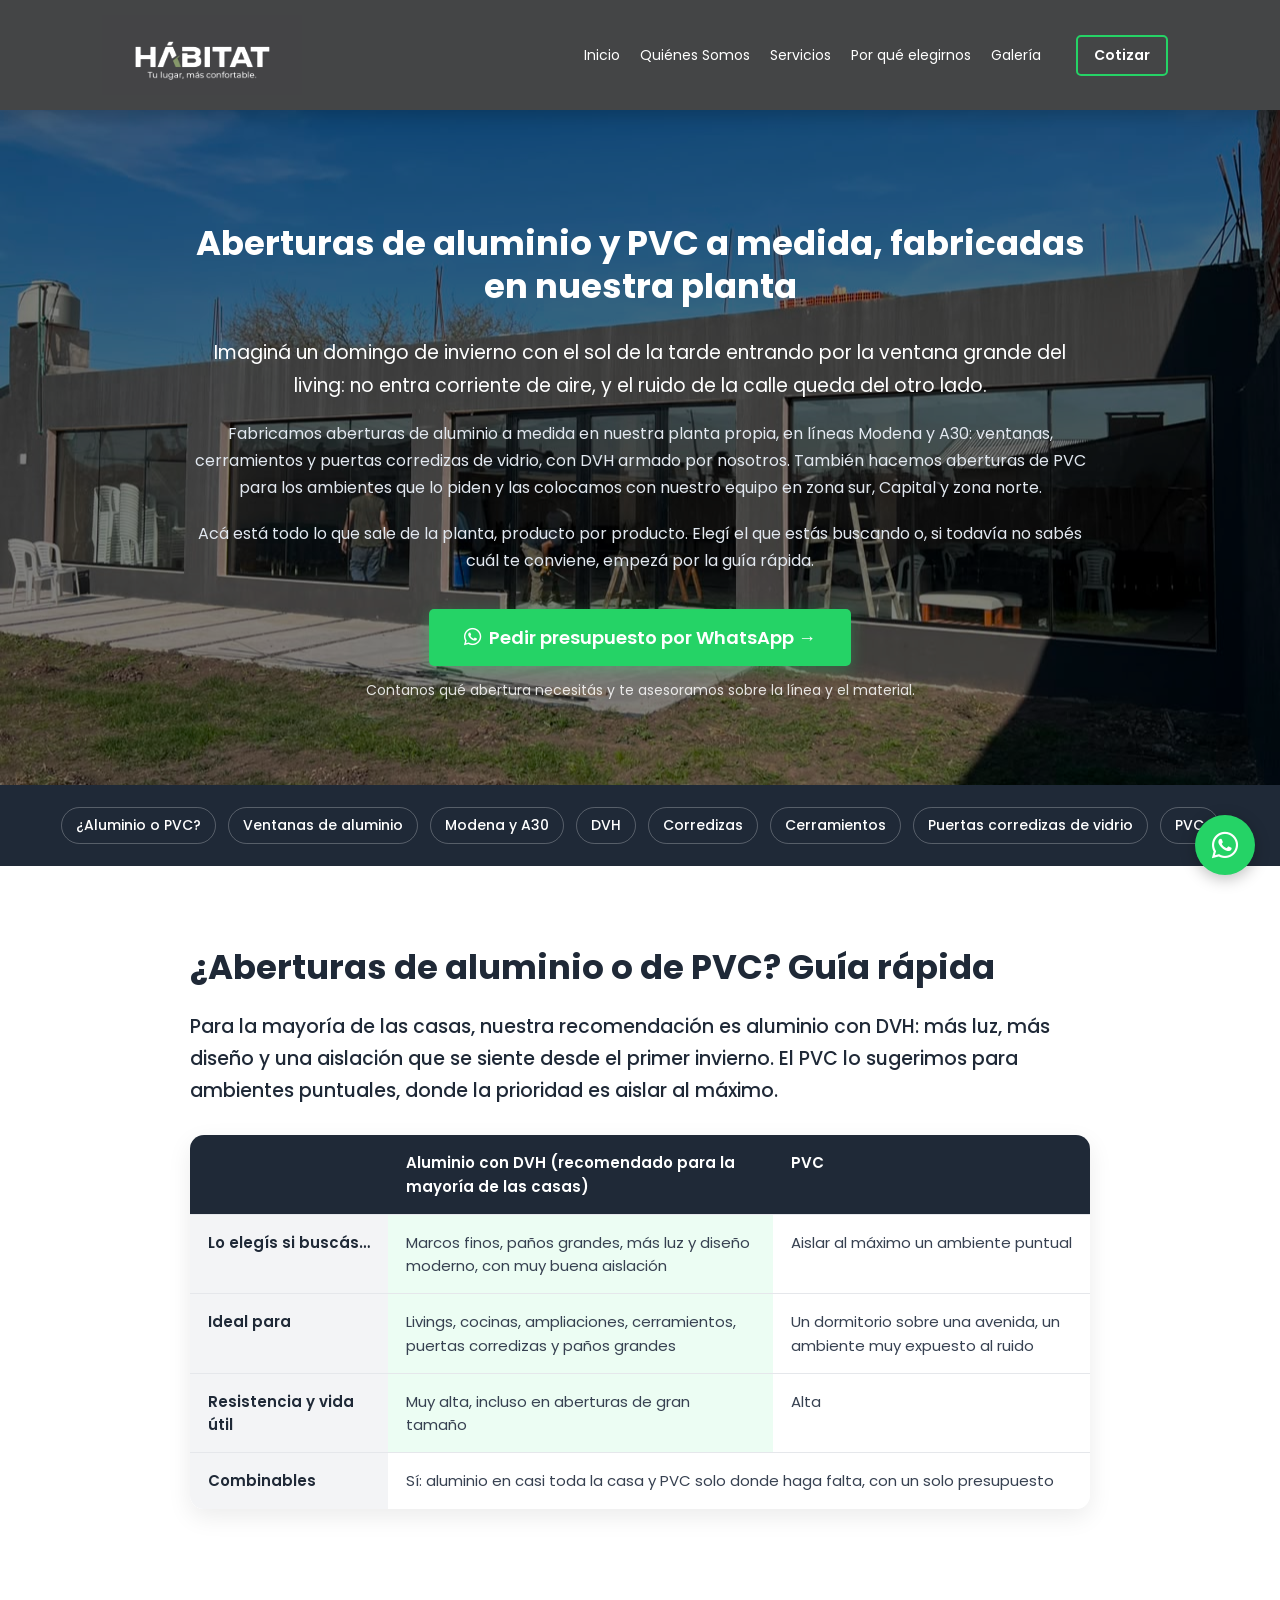
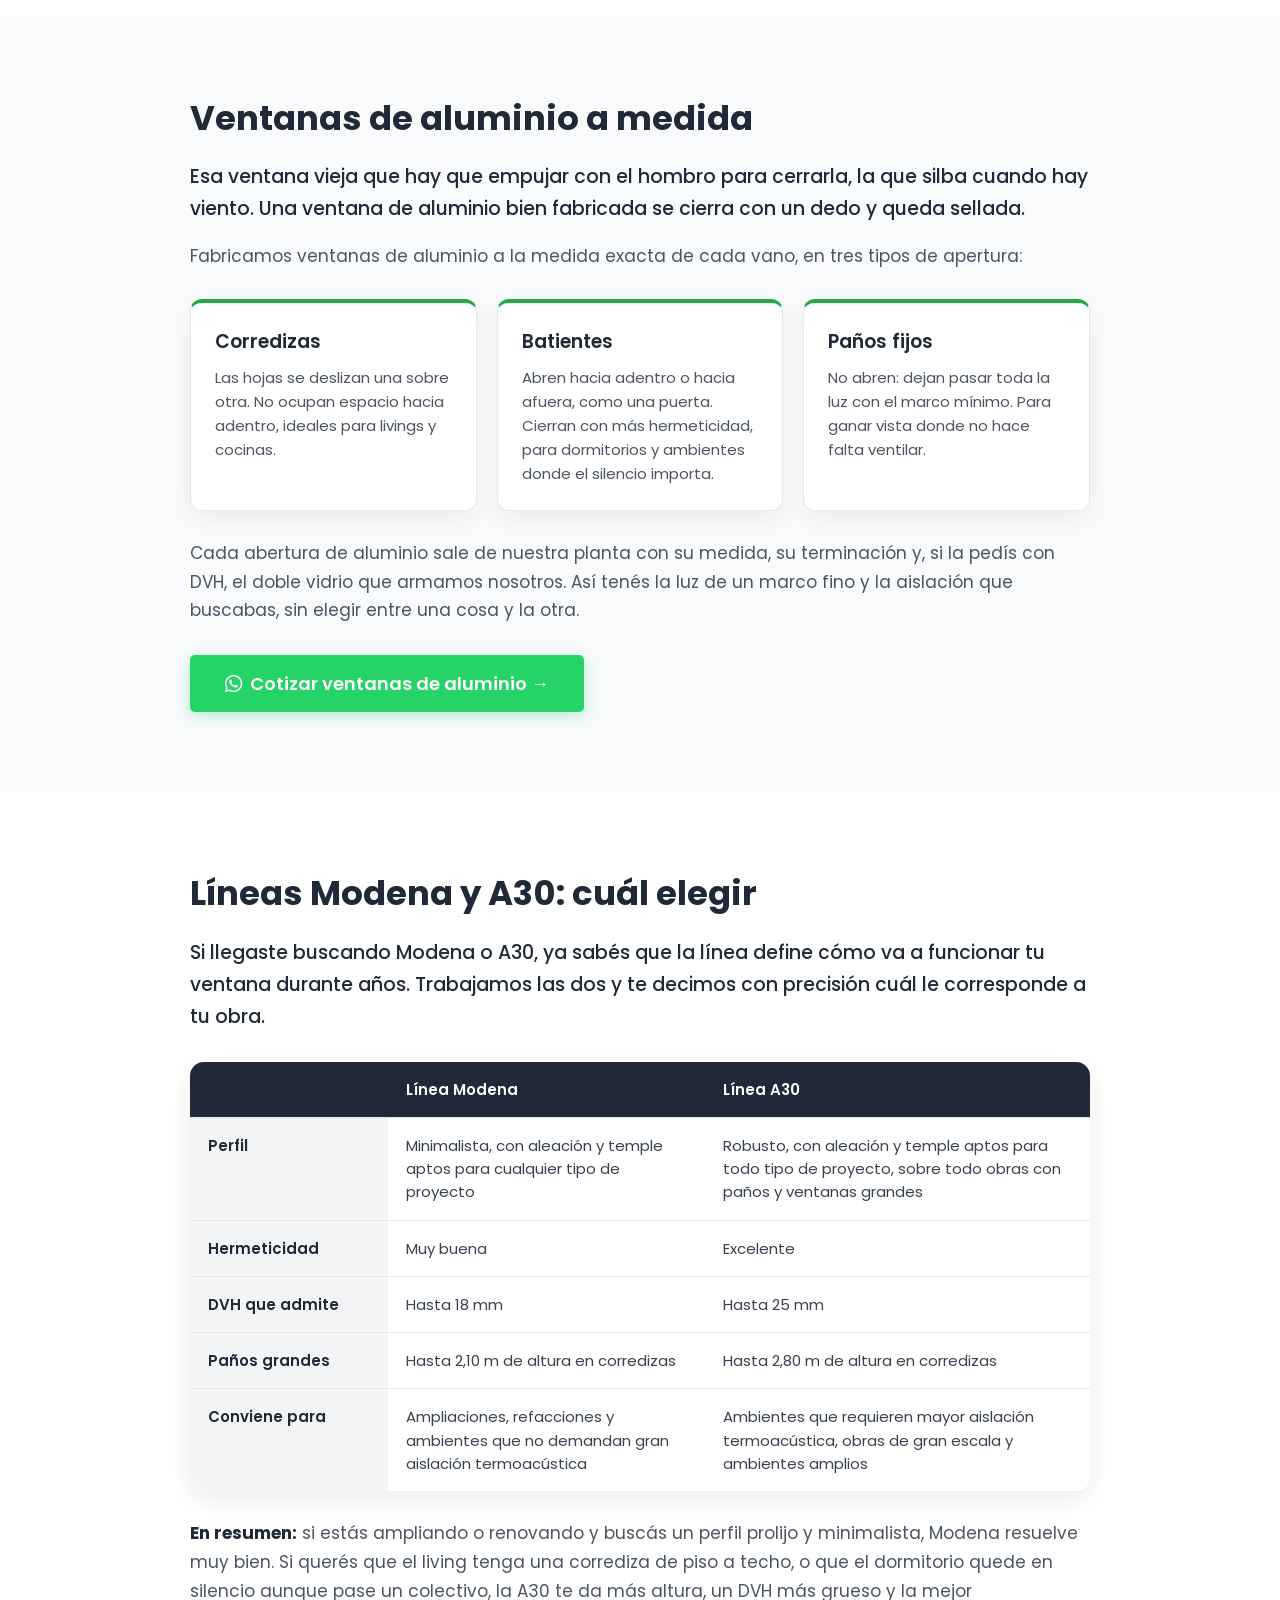
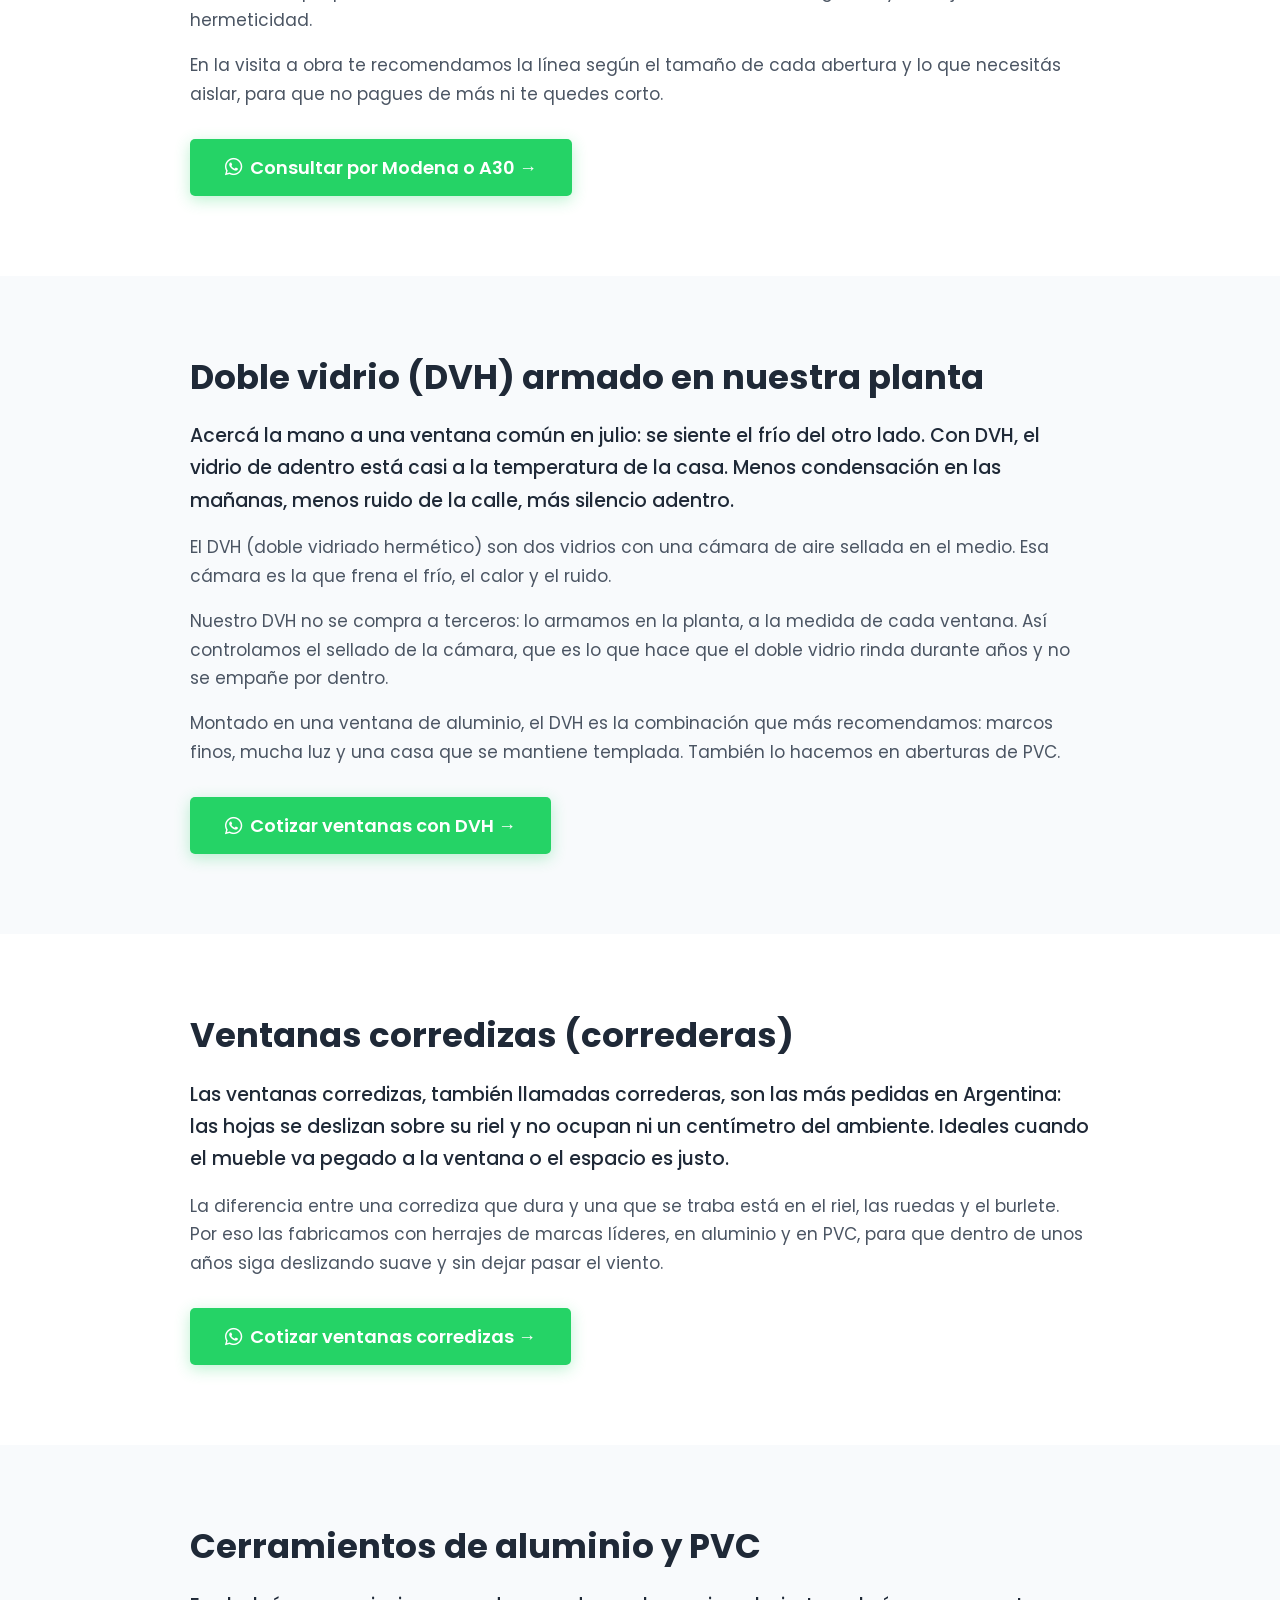
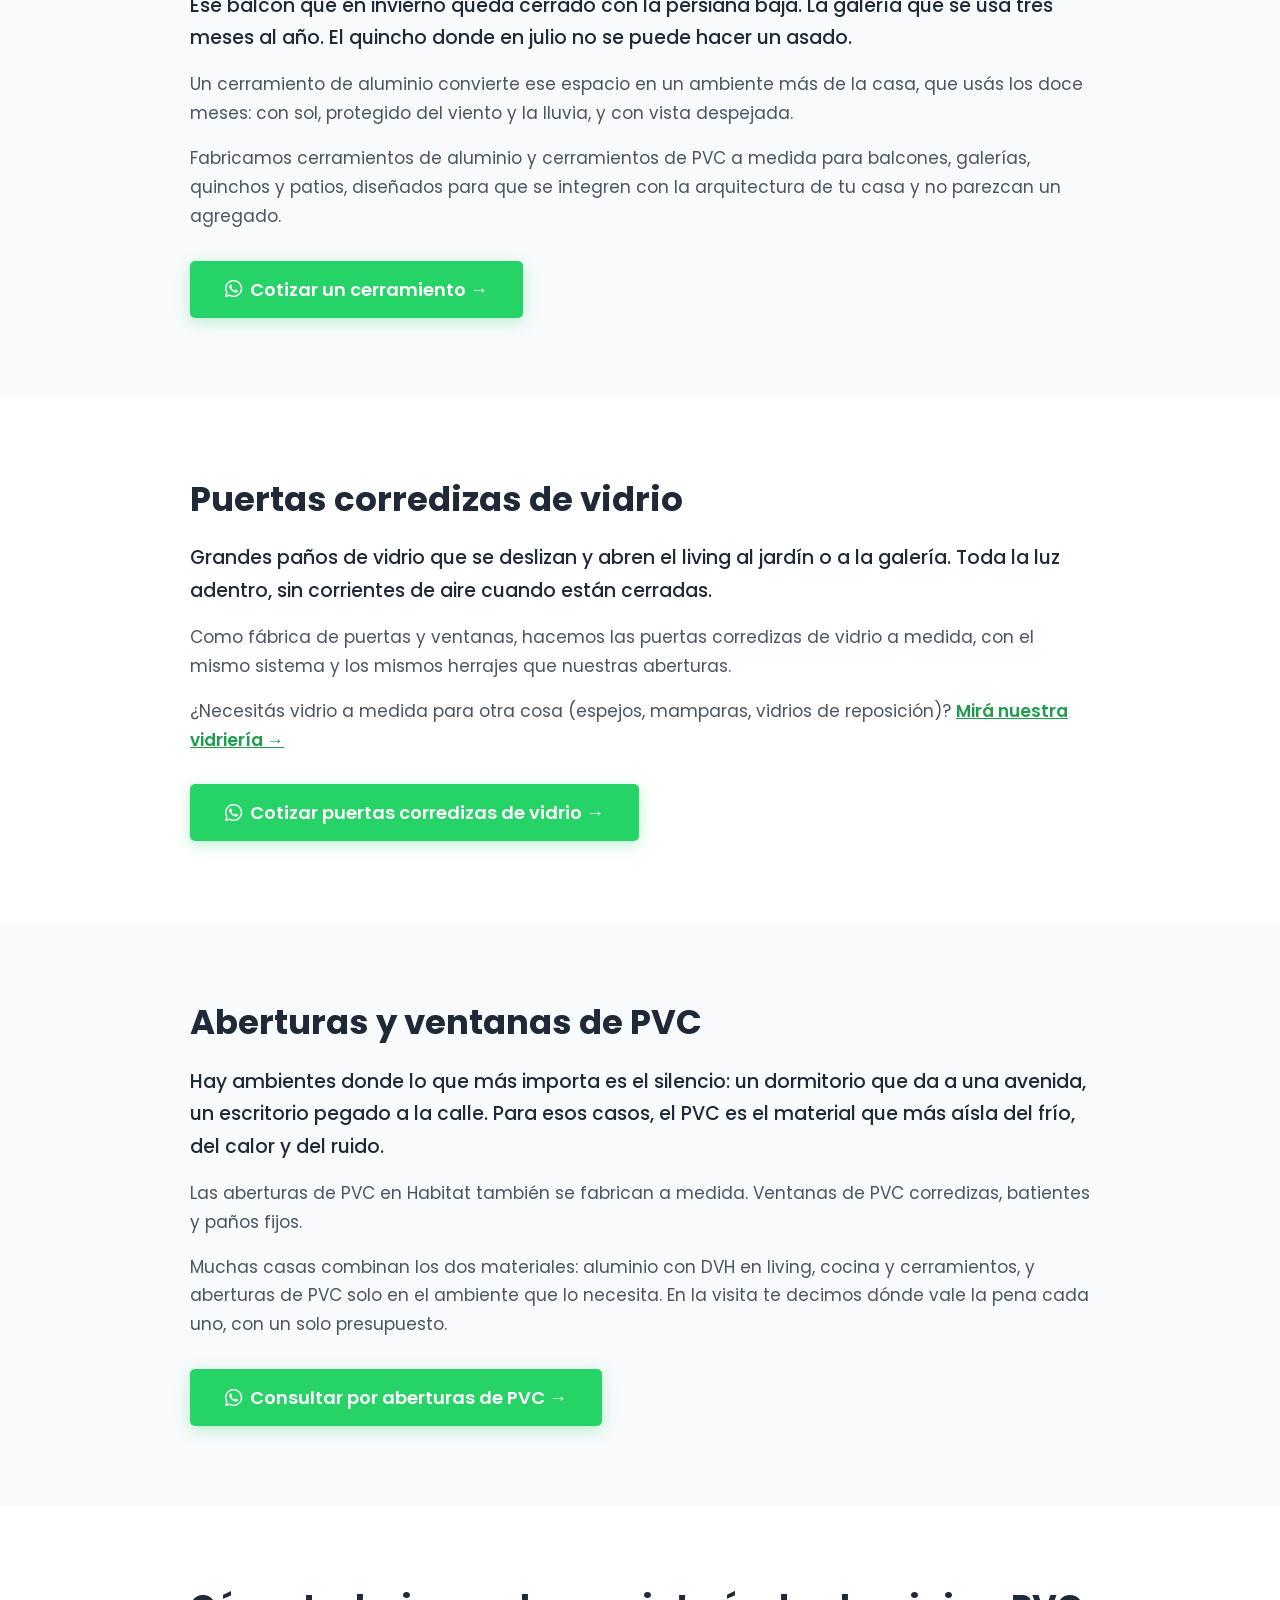
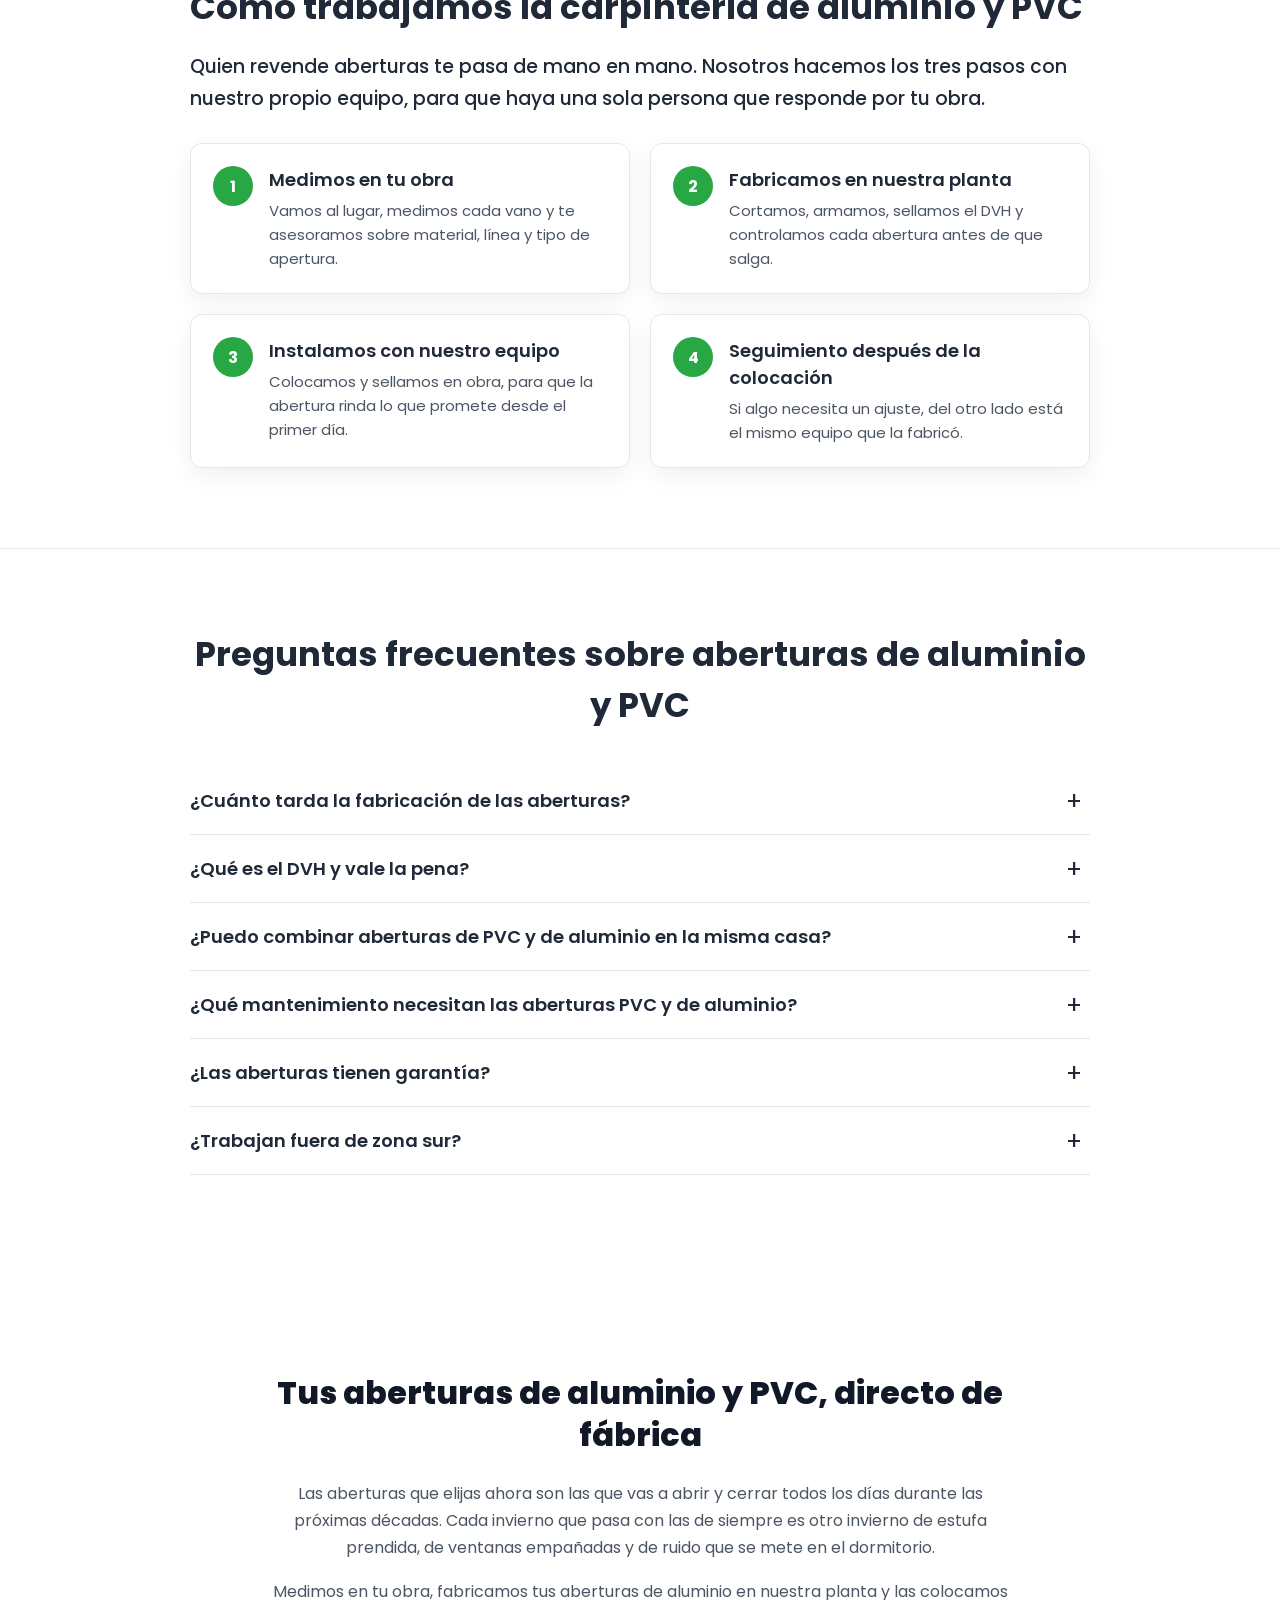
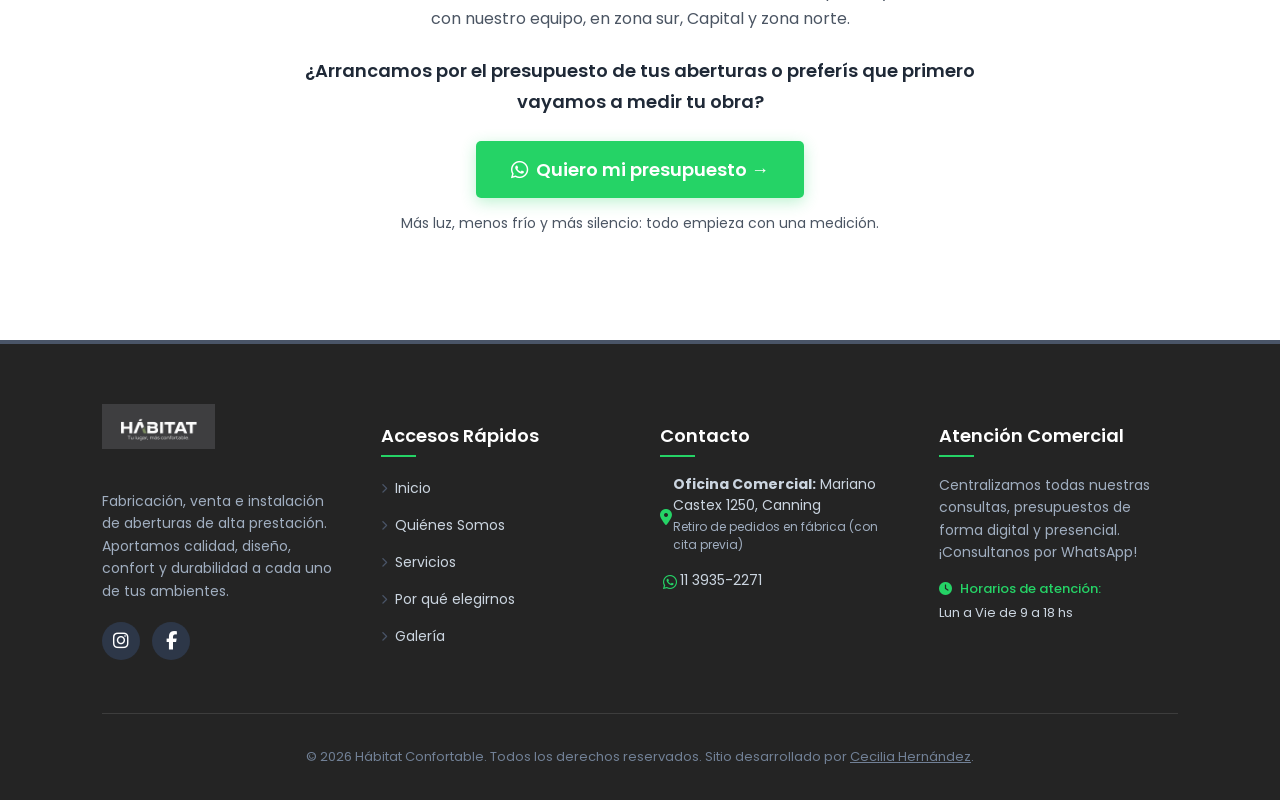
==== commit adb97bc3: "Página hub de aberturas y ajustes del home" ====
--- a/aberturas-de-aluminio-y-pvc.html
+++ b/aberturas-de-aluminio-y-pvc.html
@@ -339,7 +339,7 @@
 </section>
 
 <!-- Índice de anclas -->
-<nav class="anchor-bar" aria-label="Índice de la página">
+<div class="anchor-bar" role="navigation" aria-label="Índice de la página">
     <a href="#guia-aluminio-pvc">¿Aluminio o PVC?</a>
     <a href="#ventanas-de-aluminio">Ventanas de aluminio</a>
     <a href="#lineas-modena-a30">Modena y A30</a>
@@ -348,7 +348,7 @@
     <a href="#cerramientos">Cerramientos</a>
     <a href="#puertas-corredizas-de-vidrio">Puertas corredizas de vidrio</a>
     <a href="#aberturas-de-pvc">PVC</a>
-</nav>
+</div>
 
 <!-- ============ GUÍA RÁPIDA: ALUMINIO O PVC ============ -->
 <section id="guia-aluminio-pvc" class="hub-section">
@@ -723,7 +723,6 @@
             <h3>Contacto</h3>
             <ul>
                 <li>
-                    <!-- PENDIENTE: unificar dirección (schema: "Marinone 1580, Oficina 2" / footer: "Mariano Castex 1250"). Igual que en la home. -->
                     <a href="https://maps.app.goo.gl/GKNmkA3rWffdEVEf7" target="_blank" rel="noopener noreferrer">
                         <i class="fa-solid fa-location-dot" style="margin-top: 4px;"></i>
                         <span>
--- a/style.css
+++ b/style.css
@@ -156,7 +156,7 @@
  
 .hero {
     min-height: 100vh;
-    background-image: url('https://images.unsplash.com/photo-1600585154340-be6161a56a0c?q=80&w=1920');
+background-image: url('assets/fondo.jpg');
     background-size: cover;
     background-position: center;
     position: relative;
